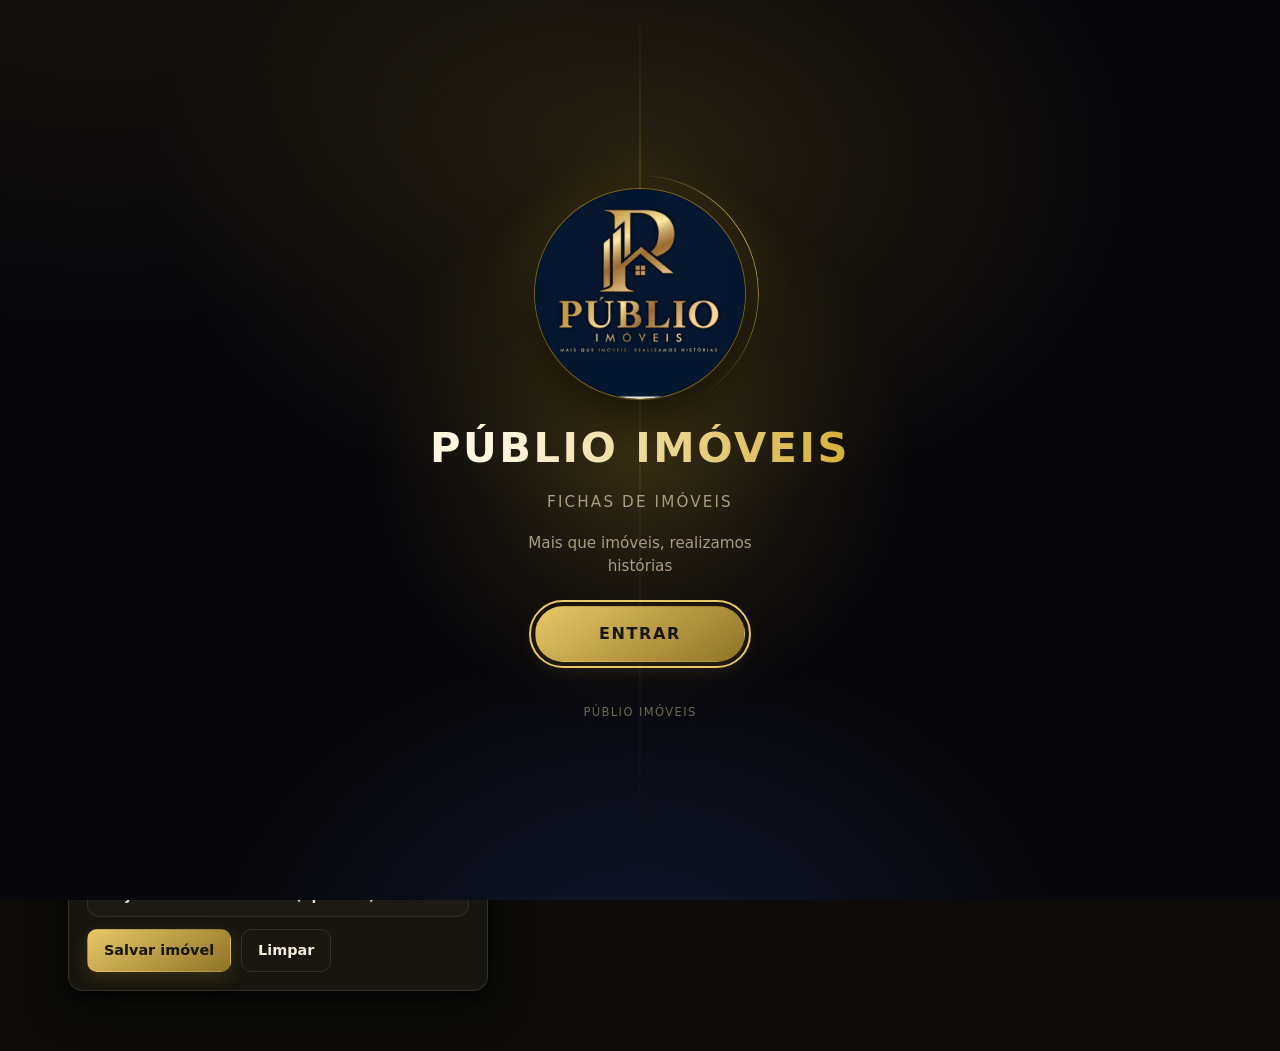
==== index.html @ c15dc8d1 "Area do cliente: Venda e Aluguel como escolha principal" ====
<!DOCTYPE html>
<html lang="pt-BR">
<head>
<meta charset="utf-8" />
<meta name="viewport" content="width=device-width, initial-scale=1, viewport-fit=cover" />
<title>Públio Imóveis — Fichas de Imóveis</title>
<link rel="icon" href="logo-publio.png" />
<link rel="apple-touch-icon" href="apple-touch-icon.png" />
<meta name="theme-color" content="#0c0b09" />
<meta name="color-scheme" content="dark" />
<link rel="manifest" href="manifest.webmanifest" />
<link rel="stylesheet" href="estilo.css?v=17" />
<link rel="stylesheet" href="estilo-abertura.css?v=11" />
</head>
<body>

<!-- ============ TELA INICIAL (abertura) ============ -->
<div id="abertura" class="abertura" hidden>
  <div class="abertura-brilho" aria-hidden="true"></div>
  <span class="abertura-linha" aria-hidden="true"></span>
  <div class="abertura-po" id="aberturaPo" aria-hidden="true"></div>

  <div class="abertura-conteudo">
    <div class="abertura-porta">
      <div class="abertura-porta-painel">
        <div class="abertura-logo">
          <img src="logo-publio-512.png" alt="Públio Imóveis" />
        </div>
        <h1 class="abertura-nome">Públio Imóveis</h1>
        <p class="abertura-sub">Fichas de imóveis</p>
        <p class="abertura-frase">Mais que imóveis, realizamos histórias</p>

        <button type="button" id="btnEntrarSistema" class="btn btn-primario btn-entrar">Entrar</button>
      </div>
    </div>

    <p class="abertura-pe">Públio Imóveis</p>
  </div>
</div>

<header class="topo">
  <div class="topo-inner">
    <div class="marca">
      <img class="logo-img" src="logo-publio.png" alt="Públio Imóveis" />
      <div>
        <h1>Públio Imóveis</h1>
        <p>Mais que imóveis, realizamos histórias</p>
        <span id="statusNuvem" class="status-nuvem">Conectando...</span>
      </div>
    </div>
    <button id="btnNovo" class="btn btn-primario">+ Novo imóvel</button>
    <button id="btnAtualizar" class="btn btn-neutro btn-mini" title="Buscar imóveis lançados em outros aparelhos">↻ Atualizar</button>
    <button id="btnAdmin" class="btn btn-neutro btn-mini" title="Somente o dono: dispositivos e permissões">🔒 Área do corretor</button>
    <button id="btnDesenvolvedor" class="btn btn-neutro btn-mini" title="Acesso do dono (usuário e senha)">⚙️ Área do desenvolvedor</button>
    <a id="btnAreaCliente" class="btn btn-destaque btn-mini" href="publio-cliente.html" target="_blank" rel="noopener" title="Abrir a Públio Cliente (só as casas, sem nada de administração)">👁️ Públio Cliente</a>
  </div>
</header>

<main class="conteudo">

  <!-- ============ PAINEL DO CORRETOR ============ -->
  <section id="painel" class="painel">
    <div class="painel-grade">

      <form id="form" class="cartao" autocomplete="off">
        <h2>Cadastrar imóvel</h2>
        <p class="form-dica">Cole a descrição pronta do imóvel. O preço, a cidade/bairro, o tipo e o título
          saem dela automaticamente — não precisa preencher campo por campo.</p>

        <label class="campo">
          <span>Descrição do imóvel</span>
          <textarea id="f-descricao" rows="12" placeholder="Cole aqui a descrição completa, do jeito que você escreve no WhatsApp. Ex.:&#10;&#10;Casa 3 quartos no Centro&#10;Rua das Flores, Centro — São Luís/MA&#10;R$ 450.000,00&#10;Descrição completa com quintal, garagem..."></textarea>
        </label>
        <p id="dadosLidos" class="dados-lidos">Ainda não achei preço nem cidade na descrição.</p>

        <label class="campo">
          <span>Fotos da casa (pode escolher várias — até 300)</span>
          <input id="f-imagem" type="file" accept="image/*,video/*" multiple />
        </label>
        <div id="miniaturas" class="miniaturas"></div>
        <p id="fotosInfo" class="fotos-info">Nenhuma foto escolhida</p>

        <p class="campo-rotulo">Vídeos (até 5, 50 MB cada)</p>
        <div id="videosMiniaturas" class="videos-miniaturas"></div>
        <p id="videosInfo" class="fotos-info">Nenhum vídeo escolhido</p>

        <details class="ajustes">
          <summary>Ajustar os dados lidos (opcional)</summary>
          <label class="campo">
            <span>Título do anúncio</span>
            <input id="f-titulo" type="text" placeholder="deixe vazio para usar a primeira linha da descrição" />
          </label>
          <div class="linha">
            <label class="campo">
              <span>Tipo</span>
              <select id="f-tipo">
                <option value="">Automático</option>
                <option>Casa</option>
                <option>Apartamento</option>
                <option>Terreno</option>
                <option>Sítio / Chácara</option>
                <option>Galpão / Armazém</option>
                <option>Sala comercial</option>
              </select>
            </label>
            <label class="campo">
              <span>Finalidade</span>
              <select id="f-finalidade">
                <option value="">Automático</option>
                <option>Venda</option>
                <option>Aluguel</option>
              </select>
            </label>
          </div>
          <div class="linha">
            <label class="campo">
              <span>Preço (R$)</span>
              <input id="f-preco" type="text" inputmode="decimal" placeholder="lido da descrição" />
            </label>
            <label class="campo">
              <span>Cidade / Bairro</span>
              <input id="f-local" type="text" placeholder="lido da descrição" />
            </label>
          </div>
        </details>

        <div class="acoes-form">
          <button type="submit" class="btn btn-primario" id="btnSalvar">Salvar imóvel</button>
          <button type="button" class="btn btn-neutro" id="btnLimpar">Limpar</button>
        </div>
        <p id="avisoForm" class="aviso" hidden></p>
      </form>

      <div class="cartao">
        <div class="cartao-cabecalho">
          <h2>Meus imóveis</h2>
          <input id="busca" type="search" placeholder="Buscar por título, cidade..." class="busca" />
        </div>
        <ul id="lista" class="lista"></ul>
        <p id="listaVazia" class="vazio">Nenhum imóvel cadastrado ainda.</p>
      </div>

    </div>

    <!-- aparelho ainda não liberado: mostra o código para o corretor aprovar -->
    <div id="caixaPedido" class="cartao cartao-pedido" hidden>
      <h2>Este aparelho ainda não foi liberado</h2>
      <p class="admin-sub">Mostre este código ao corretor (ou digite na Área do corretor de outro aparelho) para liberar o uso aqui.</p>
      <p class="codigo-grande" id="codigoMeuAparelho">------</p>
      <div class="acoes-form">
        <button type="button" class="btn btn-primario" id="btnAtualizarPedido">↻ Já fui liberado</button>
      </div>
      <p id="avisoPedido" class="aviso" hidden></p>
    </div>
  </section>

  <!-- ============ ÁREA DO CORRETOR (só com usuário e senha) ============ -->
  <section id="admin" class="admin" hidden>

    <!-- cliente tentando entrar na Área do corretor -->
    <div id="bloqueioCliente" class="cartao cartao-login bloqueio-cliente" hidden>
      <div class="bloqueio-icone" aria-hidden="true">🔒</div>
      <h2>Esta área é da equipe</h2>
      <p class="admin-sub">
        Você está como <b>Cliente</b>, então aqui não tem nada para você mexer.
        Para ver as casas, fotos e vídeos, vá para a <b>Área do cliente</b>.
      </p>
      <div class="acoes-form">
        <button type="button" class="btn btn-primario" id="btnIrAreaCliente">👁️ Redirecionar para a Área do cliente</button>
      </div>
      <p class="admin-nota">É da equipe? Entre pela <b>Área do desenvolvedor</b>, com a senha do dono.</p>
    </div>

    <!-- login -->
    <div id="adminLogin" class="cartao cartao-login" hidden>
      <h2 id="loginTitulo">Área do corretor</h2>
      <p class="admin-sub" id="loginSub">Entre com seu usuário e senha para liberar aparelhos e permissões.</p>
      <label class="campo">
        <span>Usuário</span>
        <input id="loginUsuario" type="text" autocomplete="username" placeholder="seu usuário" />
      </label>
      <label class="campo">
        <span>Senha</span>
        <input id="loginSenha" type="password" autocomplete="current-password" placeholder="sua senha" />
      </label>
      <div class="acoes-form">
        <button type="button" class="btn btn-primario" id="btnEntrar">Entrar</button>
        <button type="button" class="btn btn-neutro" id="btnSairAdmin">← Voltar</button>
      </div>
      <p id="loginAviso" class="aviso" hidden></p>
      <p class="admin-nota">Primeiro acesso? Entre com <b>admin</b> e a senha <b>publio2026</b> e troque a senha logo em seguida.</p>
    </div>

    <!-- dispositivos — exclusivo de quem entrou com usuário e senha -->
    <div id="adminPainel" class="painel-dev" hidden>
      <div class="barra-admin">
        <span>Você entrou como <b id="quemEntrou">—</b></span>
        <span class="selo-cargo" id="seloMeuCargo">—</span>
      </div>

      <!-- ===== cartões exclusivos do ADM ===== -->
      <div id="cartoesAdm" class="grade-admin" hidden>
        <div class="cartao cartao-destaque">
          <h2 id="tituloCartaoAdm">Modo ADM</h2>
          <p class="admin-sub" id="textoCartaoAdm">Você manda em tudo: pode apagar imóveis de <b>todos os aparelhos</b>, criar usuários e
            mudar o cargo de qualquer aparelho. Use com cuidado — a exclusão não volta.</p>
          <div class="acoes-form">
            <button type="button" class="btn btn-primario" id="btnIrPainel">Ir para os imóveis</button>
          </div>
        </div>
        <div class="cartao">
          <h2>Resumo da conta</h2>
          <ul class="resumo-adm">
            <li><span>Imóveis cadastrados</span><b id="resumoImoveis">0</b></li>
            <li><span>Aparelhos registrados</span><b id="resumoAparelhos">0</b></li>
            <li><span>Aparelhos aguardando liberação</span><b id="resumoPendentes">0</b></li>
            <li><span>Usuários da Área do corretor</span><b id="resumoUsuarios">0</b></li>
          </ul>
        </div>
      </div>

      <div class="cartao">
        <div class="cartao-cabecalho">
          <h2>Aparelhos autorizados</h2>
          <button type="button" class="btn btn-neutro btn-mini" id="btnSair">Sair</button>
        </div>
        <p class="admin-sub">A função de cada aparelho (ADM, Funcionário ou Só ver) é definida pelo <b>Desenvolvedor</b>.
          Quem é Funcionário cadastra imóveis mas não apaga; Só ver apenas consulta.</p>
        <div class="adicionar-aparelho" id="boxAdicionarAparelho">
          <label class="campo">
            <span>Código do outro aparelho</span>
            <input id="codigoAparelho" type="text" maxlength="6" placeholder="Ex.: K7QP2M" autocapitalize="characters" />
          </label>
          <label class="campo">
            <span>Entrar como</span>
            <select id="cargoNovo">
              <option value="funcionario" selected>Funcionário (cadastra, não apaga)</option>
              <option value="adm">ADM (manda em tudo)</option>
              <option value="leitor">Só ver</option>
            </select>
          </label>
          <button type="button" class="btn btn-primario" id="btnAdicionarAparelho">+ Adicionar aparelho</button>
        </div>

        <div class="tabela-dispositivos">
          <table>
            <thead>
              <tr>
                <th>Aparelho</th>
                <th>Visto por último</th>
                <th>Cargo</th>
                <th></th>
              </tr>
            </thead>
            <tbody id="listaDispositivos"></tbody>
          </table>
        </div>
        <p id="dispVazio" class="vazio">Nenhum aparelho registrado ainda.</p>
        <p id="dispAviso" class="aviso" hidden></p>
      </div>

      <div class="cartao" id="cartaoUsuarios">
        <h2>Usuários da Área do corretor</h2>
        <p class="admin-sub">Quem estiver nesta lista consegue entrar com o próprio usuário e senha.
          Só o cargo <b>Desenvolvedor</b> pode criar e remover usuários. O <b>ADM</b> manda nos imóveis e aparelhos, mas não mexe em usuários.
          Os <b>usuários</b> ficam salvos neste aparelho — para entrar em outro, cadastre o mesmo usuário e senha lá também.</p>

        <div class="tabela-dispositivos">
          <table>
            <thead>
              <tr>
                <th>Usuário</th>
                <th>Cargo</th>
                <th>Desde</th>
                <th></th>
              </tr>
            </thead>
            <tbody id="listaUsuarios"></tbody>
          </table>
        </div>
        <p id="usuariosVazio" class="vazio">Nenhum usuário cadastrado.</p>

        <div class="acoes-form">
          <button type="button" class="btn btn-primario" id="btnNovoUsuario">+ Novo usuário</button>
        </div>
        <p id="senhaAviso" class="aviso" hidden></p>

        <!-- formulário que só aparece quando clica no + -->
        <div id="formUsuario" class="form-usuario" hidden>
          <h3 class="rotulo-desc" id="formUsuarioTitulo">Novo usuário</h3>
          <div class="linha">
            <label class="campo">
              <span>Nome de usuário</span>
              <input id="novoUsuario" type="text" placeholder="Ex.: joao" autocomplete="off" />
            </label>
            <label class="campo">
              <span>Cargo</span>
              <select id="cargoNovoUsuario">
                <option value="funcionario" selected>Funcionário</option>
                <option value="adm">ADM (manda em tudo, sem mexer em usuários)</option>
                <option value="desenvolvedor">Desenvolvedor (acesso total + usuários)</option>
              </select>
            </label>
          </div>
          <div class="linha">
            <label class="campo">
              <span>Senha</span>
              <input id="novaSenha" type="password" placeholder="mínimo 6 caracteres" autocomplete="new-password" />
            </label>
            <label class="campo">
              <span>Repita a senha</span>
              <input id="novaSenha2" type="password" autocomplete="new-password" />
            </label>
          </div>
          <div class="acoes-form">
            <button type="button" class="btn btn-primario" id="btnSalvarSenha">Salvar usuário</button>
            <button type="button" class="btn btn-neutro" id="btnCancelarUsuario">Cancelar</button>
          </div>
        </div>
      </div>
    </div>
  </section>

  <!-- ============ FICHA PARA O CLIENTE ============ -->
  <section id="ficha" class="ficha" hidden>
    <div class="ficha-barra">
      <button class="btn btn-neutro" id="btnVoltar">← Voltar ao painel</button>
      <span class="ficha-dica">Link desta ficha — envie para o cliente:</span>
      <div class="link-box">
        <input id="linkFicha" type="text" readonly />
        <button class="btn btn-primario" id="btnCopiarLink">Copiar link</button>
      </div>
    </div>

    <article class="ficha-card">
      <div class="ficha-imagem-wrap" id="galeria">
        <img id="fichaImagem" alt="Foto do imóvel" />
        <button type="button" class="seta seta-esq" id="setaEsq" aria-label="Foto anterior">
          <svg viewBox="0 0 24 24" fill="none" stroke="currentColor" stroke-width="2.2" stroke-linecap="round" stroke-linejoin="round"><path d="M15 5l-7 7 7 7"/></svg>
        </button>
        <button type="button" class="seta seta-dir" id="setaDir" aria-label="Próxima foto">
          <svg viewBox="0 0 24 24" fill="none" stroke="currentColor" stroke-width="2.2" stroke-linecap="round" stroke-linejoin="round"><path d="M9 5l7 7-7 7"/></svg>
        </button>
        <span class="contador-fotos" id="contadorFotos" hidden></span>
      </div>

      <div class="ficha-corpo">
        <div class="ficha-topo">
          <div>
            <p id="fichaEtiqueta" class="etiqueta"></p>
            <h2 id="fichaTitulo"></h2>
            <p id="fichaLocal" class="local"></p>
          </div>
          <p id="fichaPreco" class="preco"></p>
        </div>

        <h3 class="rotulo-desc">Descrição do imóvel</h3>
        <p id="fichaDescricao" class="descricao"></p>

        <div class="ficha-acoes">
          <a id="btnBaixarImagem" class="btn btn-primario" download>⬇ Baixar esta foto</a>
          <button id="btnBaixarTodas" class="btn btn-primario">⬇ Baixar todas (.zip)</button>
          <button id="btnCopiarDescricao" class="btn btn-destaque">⧉ Copiar descrição</button>
          <button id="btnCopiarTudo" class="btn btn-neutro">⧉ Copiar imagem + descrição</button>
        </div>
        <div id="miniaturasFicha" class="miniaturas-ficha" hidden></div>
        <p id="avisoFicha" class="aviso" hidden></p>
      </div>
    </article>
  </section>

</main>

<script src="fflate.min.js"></script>
<script src="app.js?v=24"></script>
<script src="abertura.js?v=12"></script>
</body>
</html>
---- estilo.css ----
:root {
  /* tema escuro com dourado */
  --fundo: #0c0b09;
  --fundo-2: #141210;
  --cartao: #17150f;
  --cartao-2: #1d1a13;
  --linha: #2b2719;
  --borda: #34301f;
  --texto: #f3ecdc;
  --texto-suave: #a89c81;
  --ouro: #d4af37;
  --ouro-claro: #e8c766;
  --ouro-fosco: #8f7327;
  --perigo: #e0574c;
  --raio: 14px;
  --sombra: 0 2px 8px rgba(0, 0, 0, .55), 0 16px 40px rgba(0, 0, 0, .45);
  --brilho: 0 0 0 3px rgba(212, 175, 55, .18);
}

* { box-sizing: border-box; }

html, body {
  margin: 0;
  padding: 0;
  background:
    radial-gradient(900px 480px at 12% -10%, rgba(212, 175, 55, .10), transparent 62%),
    radial-gradient(700px 420px at 105% 8%, rgba(212, 175, 55, .06), transparent 60%),
    var(--fundo);
  background-attachment: fixed;
  color: var(--texto);
  font-family: "Segoe UI", system-ui, -apple-system, Roboto, Arial, sans-serif;
  font-size: 16px;
  line-height: 1.5;
}

h1, h2, h3 { margin: 0; line-height: 1.2; letter-spacing: -.01em; }
h1 { font-size: 1.25rem; }
h2 { font-size: 1.15rem; }
h3 { font-size: .95rem; }

::selection { background: rgba(212, 175, 55, .32); color: #fff; }

/* ---------- Topo ---------- */
.topo {
  background: rgba(12, 11, 9, .92);
  backdrop-filter: blur(10px);
  color: var(--texto);
  padding: 14px 18px;
  border-bottom: 1px solid var(--borda);
  box-shadow: 0 1px 0 rgba(212, 175, 55, .22), 0 10px 30px rgba(0, 0, 0, .5);
  position: sticky;
  top: 0;
  z-index: 20;
}
.topo-inner {
  position: relative;
  max-width: 1180px;
  margin: 0 auto;
  display: flex;
  align-items: center;
  justify-content: space-between;
  gap: 12px;
  flex-wrap: wrap;
}
.marca { display: flex; align-items: center; gap: 12px; }
.marca p { margin: 0; font-size: .8rem; color: var(--texto-suave); }
.logo-img {
  width: 48px; height: 48px;
  border-radius: 50%;
  display: block;
  box-shadow: 0 0 0 1px rgba(212, 175, 55, .38), 0 6px 20px rgba(0, 0, 0, .55);
}
.marca h1 {
  background: linear-gradient(100deg, #fff6dd, var(--ouro));
  -webkit-background-clip: text;
  background-clip: text;
  color: transparent;
}

/* ---------- Layout ---------- */
.conteudo { max-width: 1180px; margin: 0 auto; padding: 20px 18px 60px; }
.painel-grade {
  display: grid;
  grid-template-columns: minmax(0, 420px) minmax(0, 1fr);
  gap: 20px;
  align-items: start;
}
@media (max-width: 880px) {
  .painel-grade { grid-template-columns: 1fr; }
}

.cartao {
  background: linear-gradient(180deg, var(--cartao-2), var(--cartao));
  border: 1px solid var(--borda);
  border-radius: var(--raio);
  box-shadow: var(--sombra);
  padding: 18px;
}
.cartao h2 { margin-bottom: 14px; color: var(--texto); }
.cartao h2::after {
  content: "";
  display: block;
  width: 44px;
  height: 2px;
  margin-top: 8px;
  background: linear-gradient(90deg, var(--ouro), transparent);
}
.cartao-cabecalho {
  display: flex;
  align-items: center;
  justify-content: space-between;
  gap: 12px;
  flex-wrap: wrap;
  margin-bottom: 12px;
}
.cartao-cabecalho h2 { margin: 0; }
.cartao-cabecalho h2::after { display: none; }

/* ---------- Formulário ---------- */
.campo { display: block; margin-bottom: 12px; }
.campo > span {
  display: block;
  font-size: .78rem;
  font-weight: 600;
  text-transform: uppercase;
  letter-spacing: .06em;
  color: var(--texto-suave);
  margin-bottom: 5px;
}
input[type="text"], input[type="search"], input[type="file"], select, textarea {
  width: 100%;
  font: inherit;
  color: var(--texto);
  background: #100f0b;
  border: 1px solid var(--borda);
  border-radius: 10px;
  padding: 10px 12px;
  outline: none;
  transition: border-color .15s, box-shadow .15s, background .15s;
}
input::placeholder, textarea::placeholder { color: #6d6450; }
textarea { resize: vertical; min-height: 120px; }
select { appearance: none; background-image: linear-gradient(45deg, transparent 50%, var(--ouro) 50%), linear-gradient(135deg, var(--ouro) 50%, transparent 50%); background-position: calc(100% - 18px) 52%, calc(100% - 13px) 52%; background-size: 5px 5px, 5px 5px; background-repeat: no-repeat; padding-right: 34px; }
input[type="file"] { padding: 8px; font-size: .85rem; color: var(--texto-suave); }
input[type="file"]::file-selector-button {
  font: inherit; font-size: .82rem; font-weight: 600;
  margin-right: 10px; padding: 6px 12px;
  border-radius: 8px; cursor: pointer;
  color: #17140a; border: 0;
  background: linear-gradient(145deg, var(--ouro-claro), var(--ouro-fosco));
}
input:focus, select:focus, textarea:focus {
  border-color: var(--ouro-fosco);
  background: #131109;
  box-shadow: var(--brilho);
}
.linha { display: grid; grid-template-columns: 1fr 1fr; gap: 12px; }
@media (max-width: 520px) { .linha { grid-template-columns: 1fr; } }

.acoes-form { display: flex; gap: 10px; flex-wrap: wrap; margin-top: 6px; }

/* ---------- Botões ---------- */
.btn {
  font: inherit;
  font-weight: 600;
  font-size: .9rem;
  border: 1px solid transparent;
  border-radius: 10px;
  padding: 10px 16px;
  cursor: pointer;
  text-decoration: none;
  display: inline-flex;
  align-items: center;
  justify-content: center;
  gap: 6px;
  transition: transform .08s, filter .15s, background .15s, border-color .15s, color .15s;
  white-space: nowrap;
}
.btn:active { transform: translateY(1px); }

.btn-primario {
  background: linear-gradient(145deg, var(--ouro-claro), var(--ouro-fosco));
  color: #17140a;
  box-shadow: 0 6px 18px rgba(212, 175, 55, .16);
}
.btn-primario:hover { filter: brightness(1.1); }

.btn-destaque {
  background: transparent;
  color: var(--ouro-claro);
  border-color: var(--ouro-fosco);
}
.btn-destaque:hover { background: rgba(212, 175, 55, .12); color: #fff2cd; }

.btn-neutro {
  background: #1a1710;
  color: var(--texto);
  border-color: var(--borda);
}
.btn-neutro:hover { background: #221e14; border-color: var(--ouro-fosco); }

.btn-mini { padding: 6px 10px; font-size: .8rem; border-radius: 8px; }

.btn-perigo { background: transparent; color: var(--perigo); border-color: #4a2621; }
.btn-perigo:hover { background: rgba(224, 87, 76, .12); border-color: var(--perigo); }

.aviso {
  margin: 10px 0 0;
  font-size: .85rem;
  font-weight: 600;
  color: var(--ouro-claro);
  background: rgba(212, 175, 55, .09);
  border: 1px solid rgba(212, 175, 55, .32);
  border-radius: 9px;
  padding: 8px 10px;
}
.aviso.erro { color: #ff8b80; background: rgba(224, 87, 76, .1); border-color: rgba(224, 87, 76, .38); }

/* ---------- Lista ---------- */
.busca { max-width: 260px; }
.lista { list-style: none; margin: 0; padding: 0; display: grid; gap: 10px; }
.item {
  display: grid;
  grid-template-columns: 76px minmax(0, 1fr) auto;
  gap: 12px;
  align-items: center;
  border: 1px solid var(--borda);
  border-radius: 12px;
  padding: 8px;
  background: #131109;
  transition: border-color .15s, background .15s;
}
.item:hover { border-color: var(--ouro-fosco); background: #17140d; }
.item img {
  width: 76px; height: 62px;
  object-fit: cover;
  border-radius: 8px;
  background: #221e14;
  border: 1px solid var(--borda);
}
.item-info { min-width: 0; }
.item-info strong { display: block; font-size: .95rem; white-space: nowrap; overflow: hidden; text-overflow: ellipsis; color: var(--texto); }
.item-info small { color: var(--texto-suave); font-size: .8rem; }
.item-acoes { display: flex; gap: 6px; flex-wrap: wrap; justify-content: flex-end; }
@media (max-width: 560px) {
  .item { grid-template-columns: 64px minmax(0, 1fr); }
  .item img { width: 64px; height: 56px; }
  .item-acoes { grid-column: 1 / -1; justify-content: flex-start; }
}
.vazio { color: var(--texto-suave); font-size: .9rem; text-align: center; padding: 24px 8px; margin: 0; }

/* ---------- Ficha do cliente ---------- */
.ficha-barra {
  display: flex;
  align-items: center;
  gap: 12px;
  flex-wrap: wrap;
  margin-bottom: 16px;
}
.ficha-dica { font-size: .82rem; color: var(--texto-suave); }
.link-box { display: flex; gap: 8px; flex: 1; min-width: 260px; }
.link-box input { font-size: .82rem; color: var(--texto-suave); }

.ficha-card {
  background: linear-gradient(180deg, var(--cartao-2), var(--cartao));
  border: 1px solid var(--borda);
  border-radius: 18px;
  box-shadow: var(--sombra);
  overflow: hidden;
  display: grid;
  grid-template-columns: minmax(0, 1.05fr) minmax(0, 1fr);
}
@media (max-width: 860px) {
  .ficha-card { grid-template-columns: 1fr; }
}
.ficha-imagem-wrap {
  background: #0a0907;
  min-height: 320px;
  display: flex;
  border-right: 1px solid var(--borda);
}
@media (max-width: 860px) {
  .ficha-imagem-wrap { border-right: 0; border-bottom: 1px solid var(--borda); }
}
.ficha-imagem-wrap img {
  width: 100%;
  height: 100%;
  max-height: 620px;
  object-fit: cover;
  display: block;
}
.ficha-corpo { padding: 24px; display: flex; flex-direction: column; gap: 14px; }
.etiqueta {
  margin: 0 0 6px;
  font-size: .74rem;
  font-weight: 700;
  letter-spacing: .1em;
  text-transform: uppercase;
  color: var(--ouro);
}
.ficha-topo { display: flex; justify-content: space-between; gap: 16px; align-items: flex-start; flex-wrap: wrap; }
.ficha-topo h2 { font-size: 1.5rem; color: #fff8e8; }
.local { margin: 6px 0 0; color: var(--texto-suave); font-size: .9rem; }
.preco {
  margin: 0;
  font-size: 1.4rem;
  font-weight: 800;
  background: linear-gradient(100deg, #fff3cf, var(--ouro));
  -webkit-background-clip: text;
  background-clip: text;
  color: transparent;
  white-space: nowrap;
}
.rotulo-desc {
  margin: 6px 0 0;
  text-transform: uppercase;
  letter-spacing: .08em;
  font-size: .76rem;
  color: var(--texto-suave);
}
.descricao {
  margin: 0;
  white-space: pre-wrap;
  font-size: .98rem;
  line-height: 1.65;
  color: #ded4bd;
  border-left: 3px solid var(--ouro-fosco);
  padding-left: 14px;
  flex: 1;
}
.ficha-acoes {
  display: flex;
  gap: 10px;
  flex-wrap: wrap;
  margin-top: 6px;
  padding-top: 16px;
  border-top: 1px solid var(--borda);
}

/* ---------- Rodapé com a marca ---------- */
.rodape-marca {
  display: flex;
  align-items: center;
  justify-content: center;
  gap: 10px;
  margin-top: 22px;
  padding: 14px 8px;
  border-top: 1px solid var(--borda);
  color: var(--texto-suave);
  font-size: .8rem;
  letter-spacing: .02em;
  text-align: center;
}
.rodape-marca img {
  width: 34px; height: 34px;
  border-radius: 50%;
  box-shadow: 0 0 0 1px rgba(212, 175, 55, .3);
}

/* ---------- Status da nuvem / botões do topo ---------- */
.topo-inner { align-items: center; }
.status-nuvem {
  display: inline-block;
  margin-top: 3px;
  font-size: .7rem;
  letter-spacing: .02em;
  padding: 2px 8px;
  border-radius: 999px;
  border: 1px solid var(--borda);
  color: var(--texto-suave);
  background: rgba(255, 255, 255, .03);
}
.status-nuvem.ok {
  color: #8fe0a8;
  border-color: rgba(90, 200, 130, .35);
  background: rgba(90, 200, 130, .09);
}
.status-nuvem.erro {
  color: #ff9a90;
  border-color: rgba(224, 87, 76, .4);
  background: rgba(224, 87, 76, .1);
}
.status-nuvem.local {
  color: var(--ouro-claro);
  border-color: rgba(212, 175, 55, .35);
  background: rgba(212, 175, 55, .08);
}

/* ---------- Várias fotos: formulário ---------- */
.miniaturas {
  display: grid;
  grid-template-columns: repeat(auto-fill, minmax(78px, 1fr));
  gap: 8px;
  margin: 4px 0 6px;
}
.mini {
  position: relative;
  aspect-ratio: 4 / 3;
  border-radius: 9px;
  overflow: hidden;
  border: 1px solid var(--borda);
  background: #100f0b;
}
.mini img { width: 100%; height: 100%; object-fit: cover; display: block; }
.mini-capa {
  position: absolute;
  left: 4px; top: 4px;
  font-size: .58rem;
  font-weight: 700;
  letter-spacing: .05em;
  text-transform: uppercase;
  padding: 1px 5px;
  border-radius: 5px;
  background: linear-gradient(145deg, var(--ouro-claro), var(--ouro-fosco));
  color: #17140a;
}
.mini-x {
  position: absolute;
  right: 3px; top: 3px;
  width: 20px; height: 20px;
  border-radius: 50%;
  border: 0;
  cursor: pointer;
  font-size: .95rem;
  line-height: 1;
  color: #fff;
  background: rgba(0, 0, 0, .68);
}
.mini-x:hover { background: var(--perigo); }
.mini-btn {
  position: absolute;
  left: 4px; bottom: 4px;
  font: inherit;
  font-size: .58rem;
  padding: 2px 6px;
  border-radius: 5px;
  border: 1px solid rgba(212, 175, 55, .5);
  background: rgba(0, 0, 0, .6);
  color: var(--ouro-claro);
  cursor: pointer;
}
.mini-btn:hover { background: rgba(212, 175, 55, .25); }
.fotos-info { margin: 0 0 12px; font-size: .78rem; color: var(--texto-suave); }

/* ---------- Várias fotos: contador na lista ---------- */
.item-foto { position: relative; width: 76px; height: 62px; }
.item-foto img { width: 76px; height: 62px; object-fit: cover; border-radius: 8px; border: 1px solid var(--borda); display: block; }
.foto-badge {
  position: absolute;
  right: 3px; bottom: 3px;
  display: inline-flex;
  align-items: center;
  gap: 3px;
  font-size: .66rem;
  font-weight: 700;
  padding: 1px 5px;
  border-radius: 6px;
  color: #17140a;
  background: linear-gradient(145deg, var(--ouro-claro), var(--ouro-fosco));
}
.foto-badge::before { content: "▣"; font-size: .6rem; }

/* ---------- Várias fotos: galeria da ficha ---------- */
.ficha-imagem-wrap { position: relative; overflow: hidden; display: flex; }

/* a foto entra suave, só depois de carregada */
.ficha-imagem-wrap img#fichaImagem {
  width: 100%;
  height: 100%;
  max-height: 620px;
  object-fit: cover;
  display: block;
  opacity: 0;
  transform: translateX(0) scale(1);
  transition: opacity .3s ease, transform .4s cubic-bezier(.22,.61,.36,1);
}
.ficha-imagem-wrap img#fichaImagem.visivel { opacity: 1; }
.ficha-imagem-wrap img#fichaImagem.troca-dir { animation: entraDir .42s cubic-bezier(.22,.61,.36,1); }
.ficha-imagem-wrap img#fichaImagem.troca-esq { animation: entraEsq .42s cubic-bezier(.22,.61,.36,1); }
@keyframes entraDir {
  0%   { opacity: .15; transform: translateX(7%) scale(1.03); filter: blur(2px); }
  100% { opacity: 1;   transform: translateX(0) scale(1); filter: blur(0); }
}
@keyframes entraEsq {
  0%   { opacity: .15; transform: translateX(-7%) scale(1.03); filter: blur(2px); }
  100% { opacity: 1;   transform: translateX(0) scale(1); filter: blur(0); }
}
@media (prefers-reduced-motion: reduce) {
  .ficha-imagem-wrap img#fichaImagem { transition: opacity .12s linear; animation: none; }
}

/* setas redondas, translúcidas e com vidro fosco */
.seta {
  position: absolute;
  top: 50%;
  transform: translateY(-50%);
  width: 46px; height: 46px;
  padding: 0;
  border-radius: 50%;
  border: 1px solid rgba(255, 255, 255, .28);
  background: rgba(20, 18, 14, .38);
  color: #fff8e8;
  cursor: pointer;
  display: grid;
  place-items: center;
  z-index: 3;
  -webkit-backdrop-filter: blur(9px) saturate(1.2);
  backdrop-filter: blur(9px) saturate(1.2);
  box-shadow: 0 6px 20px rgba(0, 0, 0, .3);
  transition: background .18s, border-color .18s, transform .18s;
}
.seta svg { width: 22px; height: 22px; display: block; }
.seta:hover { background: rgba(212, 175, 55, .45); border-color: rgba(232, 199, 102, .8); }
.seta:active { transform: translateY(-50%) scale(.93); }
.seta-esq { left: 12px; }
.seta-dir { right: 12px; }
@media (max-width: 560px) {
  .seta { width: 40px; height: 40px; }
  .seta svg { width: 19px; height: 19px; }
}

.contador-fotos {
  position: absolute;
  right: 12px; bottom: 12px;
  z-index: 3;
  font-size: .74rem;
  font-weight: 600;
  letter-spacing: .04em;
  padding: 3px 10px;
  border-radius: 999px;
  color: #fff8e8;
  background: rgba(20, 18, 14, .42);
  border: 1px solid rgba(255, 255, 255, .22);
  -webkit-backdrop-filter: blur(8px);
  backdrop-filter: blur(8px);
}

.miniaturas-ficha {
  display: flex;
  gap: 7px;
  overflow-x: auto;
  padding: 2px 0 4px;
  scrollbar-width: thin;
}
.miniaturas-ficha .thumb {
  flex: 0 0 auto;
  width: 62px; height: 48px;
  padding: 0;
  border-radius: 7px;
  overflow: hidden;
  border: 2px solid transparent;
  background: #100f0b;
  cursor: pointer;
  opacity: .6;
  transition: opacity .18s, border-color .18s, transform .18s;
}
.miniaturas-ficha .thumb img { width: 100%; height: 100%; object-fit: cover; display: block; }
.miniaturas-ficha .thumb:hover { opacity: 1; transform: translateY(-1px); }
.miniaturas-ficha .thumb.ativa { border-color: var(--ouro); opacity: 1; }

@media (max-width: 560px) {
  .item-foto, .item-foto img { width: 64px; height: 56px; }
}

/* ---------- Área do corretor (login e dispositivos) ---------- */
.admin { max-width: 860px; margin: 0 auto; }
.cartao-login { max-width: 420px; margin: 30px auto; }
.admin-sub { color: var(--texto-suave); font-size: .88rem; margin: 0 0 14px; line-height: 1.5; }
.admin-nota { color: var(--texto-suave); font-size: .78rem; margin-top: 14px; line-height: 1.5; }
.admin-nota b { color: var(--ouro-claro); }
#adminPainel { display: grid; gap: 18px; }

.tabela-dispositivos { overflow-x: auto; margin-top: 6px; }
.tabela-dispositivos table { width: 100%; border-collapse: collapse; font-size: .86rem; }
.tabela-dispositivos th {
  text-align: left;
  font-size: .72rem;
  letter-spacing: .06em;
  text-transform: uppercase;
  color: var(--texto-suave);
  font-weight: 600;
  padding: 8px 10px;
  border-bottom: 1px solid var(--borda);
  white-space: nowrap;
}
.tabela-dispositivos td {
  padding: 10px;
  border-bottom: 1px solid var(--linha);
  vertical-align: middle;
}
.tabela-dispositivos tr:last-child td { border-bottom: 0; }
.tabela-dispositivos .disp-nome { font-weight: 600; }
.tabela-dispositivos .disp-id { display: block; color: var(--texto-suave); font-size: .72rem; font-family: ui-monospace, monospace; }
.tabela-dispositivos .disp-data { color: var(--texto-suave); white-space: nowrap; font-size: .78rem; }
.tabela-dispositivos input[type="checkbox"] {
  width: 18px; height: 18px;
  accent-color: var(--ouro);
  cursor: pointer;
}
.tabela-dispositivos tr.eu { background: rgba(212, 175, 55, .06); }
.selo-eu {
  font-size: .62rem;
  letter-spacing: .06em;
  text-transform: uppercase;
  color: #17140a;
  background: var(--ouro-claro);
  border-radius: 5px;
  padding: 1px 5px;
  margin-left: 6px;
  vertical-align: middle;
}

/* ---------- Adicionar aparelho e cargos ---------- */
.adicionar-aparelho {
  display: flex;
  flex-wrap: wrap;
  align-items: flex-end;
  gap: 12px;
  padding: 12px;
  margin: 6px 0 14px;
  border: 1px dashed var(--borda);
  border-radius: 11px;
  background: rgba(212, 175, 55, .04);
}
.adicionar-aparelho .campo { margin: 0; flex: 1 1 180px; }
.adicionar-aparelho input { letter-spacing: .18em; text-transform: uppercase; font-family: ui-monospace, monospace; }
.adicionar-aparelho .btn { flex: 0 0 auto; }

.sel-cargo {
  background: #1a1710;
  color: var(--texto);
  border: 1px solid var(--borda);
  border-radius: 8px;
  padding: 6px 8px;
  font-size: .82rem;
  font-family: inherit;
  cursor: pointer;
}
.sel-cargo:focus { outline: none; border-color: var(--ouro-fosco); box-shadow: var(--brilho); }

.selo-cargo {
  display: inline-block;
  font-size: .7rem;
  font-weight: 700;
  letter-spacing: .05em;
  text-transform: uppercase;
  padding: 3px 8px;
  border-radius: 6px;
  white-space: nowrap;
}
.selo-cargo.adm { background: rgba(212, 175, 55, .18); color: var(--ouro-claro); border: 1px solid var(--ouro-fosco); }
.selo-cargo.func { background: rgba(120, 170, 255, .12); color: #a8c8ff; border: 1px solid #35507a; }
.selo-cargo.leitor { background: #1a1710; color: var(--texto-suave); border: 1px solid var(--borda); }
.selo-cargo.pendente { background: rgba(224, 87, 76, .12); color: #ff9d94; border: 1px solid rgba(224, 87, 76, .38); }

.tabela-dispositivos tr.pendente td { background: rgba(224, 87, 76, .05); }
.acoes-aparelho { white-space: nowrap; display: flex; gap: 6px; }

/* ---------- Pedido de acesso do aparelho novo ---------- */
.cartao-pedido { max-width: 520px; margin: 24px auto; text-align: center; }
.cartao-pedido h2 { justify-content: center; }
.codigo-grande {
  font-family: ui-monospace, monospace;
  font-size: 2.4rem;
  font-weight: 700;
  letter-spacing: .28em;
  color: var(--ouro-claro);
  background: #100f0b;
  border: 1px solid var(--ouro-fosco);
  border-radius: 12px;
  padding: 14px 8px 14px 18px;
  margin: 14px 0 18px;
}
.cartao-pedido .acoes-form { justify-content: center; }

/* ---------- Formulário de usuário (aparece ao clicar em + Novo usuário) ---------- */
.form-usuario {
  margin-top: 14px;
  padding: 14px;
  border: 1px dashed var(--borda);
  border-radius: 12px;
  background: rgba(212, 175, 55, .04);
  animation: surgir .18s ease-out;
}
@keyframes surgir { from { opacity: 0; transform: translateY(-4px); } to { opacity: 1; transform: none; } }
.form-usuario .rotulo-desc { margin-top: 0; }
.selo-cargo.dev { background: rgba(140, 220, 160, .12); color: #9ee6b4; border: 1px solid #2f6440; }

/* ---------- Área do corretor: barra do usuário e cartões do ADM ---------- */
.barra-admin {
  display: flex;
  align-items: center;
  gap: 10px;
  flex-wrap: wrap;
  margin: 0 0 14px;
  padding: 10px 14px;
  border: 1px solid var(--ouro-fosco);
  border-radius: 12px;
  background: linear-gradient(120deg, rgba(212, 175, 55, .12), rgba(212, 175, 55, .03));
  font-size: .9rem;
  color: var(--texto-suave);
}
.barra-admin b { color: var(--texto); }

.grade-admin {
  display: grid;
  grid-template-columns: 1.2fr 1fr;
  gap: 18px;
  margin-bottom: 18px;
}
@media (max-width: 720px) { .grade-admin { grid-template-columns: 1fr; } }

.cartao-destaque {
  border-color: var(--ouro-fosco);
  background: linear-gradient(150deg, rgba(212, 175, 55, .14), var(--cartao) 65%);
}
.cartao-destaque h2 { color: var(--ouro-claro); }

.resumo-adm { list-style: none; margin: 4px 0 0; padding: 0; display: grid; gap: 2px; }
.resumo-adm li {
  display: flex;
  justify-content: space-between;
  align-items: baseline;
  gap: 10px;
  padding: 9px 2px;
  border-bottom: 1px solid var(--linha);
  font-size: .88rem;
  color: var(--texto-suave);
}
.resumo-adm li:last-child { border-bottom: 0; }
.resumo-adm b { color: var(--ouro-claro); font-size: 1.05rem; }

/* ---------------- cadastro só pela descrição ---------------- */
.form-dica {
  margin: 0 0 12px;
  font-size: .86rem;
  line-height: 1.45;
  opacity: .78;
}
.dados-lidos {
  margin: -6px 0 12px;
  padding: 9px 12px;
  border-radius: 10px;
  font-size: .84rem;
  line-height: 1.4;
  background: rgba(212, 175, 55, .10);
  border: 1px solid rgba(212, 175, 55, .30);
  color: #f0e2b8;
}
.ajustes {
  margin: 12px 0;
  border: 1px solid var(--borda);
  border-radius: 12px;
  padding: 10px 12px;
  background: rgba(255, 255, 255, .02);
}
.ajustes > summary {
  cursor: pointer;
  font-size: .88rem;
  font-weight: 600;
  opacity: .9;
}
.ajustes[open] > summary { margin-bottom: 10px; }
.campo-rotulo {
  margin: 12px 0 4px;
  font-size: .82rem;
  font-weight: 600;
  opacity: .8;
}
.videos-miniaturas {
  display: flex;
  flex-direction: column;
  gap: 6px;
  margin: 4px 0 6px;
}
.video-mini {
  display: flex;
  align-items: center;
  gap: 8px;
  padding: 7px 10px;
  border-radius: 9px;
  border: 1px solid var(--borda);
  background: #100f0b;
  font-size: .82rem;
}
.video-icone { color: #e8c766; }
.video-nome {
  flex: 1;
  overflow: hidden;
  text-overflow: ellipsis;
  white-space: nowrap;
  opacity: .85;
}

/* ==========================================================
   MODO CLIENTE — aparelho que só vê as casas
   Some tudo de administração: cadastro, excluir, Área do
   corretor e Área do desenvolvedor. Fica só a vitrine.
   ========================================================== */
body.modo-cliente #form,
body.modo-cliente #cartoesAdm,
body.modo-cliente #caixaPedido,
body.modo-cliente #btnNovo,
body.modo-cliente #btnAdmin,
body.modo-cliente #btnDesenvolvedor,
body.modo-cliente #btnAtualizar,
body.modo-cliente .btn-excluir,
body.modo-cliente [data-acao="excluir"],
body.modo-cliente [data-acao="editar"] {
  display: none !important;
}

/* a vitrine do cliente ocupa a tela toda, sem a coluna do formulário */
body.modo-cliente .painel-grade {
  grid-template-columns: 1fr;
  max-width: 1240px;
  margin: 0 auto;
}

/* aviso discreto de que este aparelho está no modo cliente */
body.modo-cliente .topo-inner::after {
  content: "modo cliente — só visualização";
  position: absolute;
  right: 16px;
  bottom: -18px;
  font-size: .68rem;
  letter-spacing: .06em;
  text-transform: uppercase;
  color: var(--ouro-fosco);
  opacity: .75;
  pointer-events: none;
}

.selo-cargo.cliente { background: rgba(212, 175, 55, .10); color: var(--ouro-claro); border: 1px solid var(--ouro-fosco); }

/* ficha aberta pelo cliente: esconde qualquer ação de edição */
body.modo-cliente #ficha .acoes-form,
body.modo-cliente #ficha .btn-perigo { display: none !important; }

/* ---------------- seletor de cargo com seta ---------------- */
.celula-cargo { white-space: nowrap; }
.troca-cargo { position: relative; display: inline-block; }
.btn-cargo {
  display: inline-flex;
  align-items: center;
  gap: 8px;
  padding: 5px 8px 5px 6px;
  border-radius: 10px;
  border: 1px solid var(--borda);
  background: #14120c;
  color: var(--texto);
  cursor: pointer;
  font: inherit;
}
.btn-cargo:hover { border-color: var(--ouro-fosco); background: #1b1810; }
.btn-cargo:focus-visible { outline: 2px solid var(--ouro-claro); outline-offset: 2px; }
.seta-cargo {
  font-size: .8rem;
  color: var(--ouro-claro);
  line-height: 1;
  transition: transform .15s ease;
}
.btn-cargo[aria-expanded="true"] .seta-cargo { transform: rotate(180deg); }

.lista-cargo {
  position: absolute;
  top: calc(100% + 6px);
  left: 0;
  z-index: 60;
  min-width: 210px;
  padding: 6px;
  border-radius: 12px;
  border: 1px solid var(--ouro-fosco);
  background: #12100b;
  box-shadow: 0 14px 34px rgba(0, 0, 0, .65);
  display: grid;
  gap: 2px;
}
.lista-cargo[hidden] { display: none; }
.lista-cargo.para-cima { top: auto; bottom: calc(100% + 6px); }
.op-cargo {
  display: flex;
  flex-direction: column;
  align-items: flex-start;
  gap: 2px;
  width: 100%;
  padding: 8px 10px;
  border: 0;
  border-radius: 8px;
  background: transparent;
  color: var(--texto);
  font: inherit;
  font-weight: 600;
  text-align: left;
  cursor: pointer;
}
.op-cargo:hover { background: rgba(212, 175, 55, .14); }
.op-cargo.ativa { background: rgba(212, 175, 55, .20); color: var(--ouro-claro); }
.op-desc { font-size: .72rem; font-weight: 400; opacity: .65; }

/* ---------------- aviso: cliente na Área do corretor ---------------- */
.bloqueio-cliente { text-align: center; }
.bloqueio-cliente .bloqueio-icone { font-size: 2.4rem; line-height: 1; margin-bottom: 10px; }
.bloqueio-cliente .acoes-form { justify-content: center; }
.bloqueio-cliente .btn-primario { font-size: 1rem; padding: 12px 22px; }

/* ---------------- lista de cargo ---------------- */
.op-nome { font-weight: 700; }
.lista-cargo .op-cargo { gap: 3px; }

/* ---------------- Modo Desenvolvedor: só depois do login ---------------- */
/* nada da área da equipe aparece antes de entrar com usuário e senha */
body:not(.dev-logado) #adminPainel,
body:not(.dev-logado) #adminPainel * { display: none !important; visibility: hidden !important; }
body:not(.dev-logado) #cartoesAdm,
body:not(.dev-logado) #cartaoUsuarios { display: none !important; }
#adminLogin[hidden] { display: none !important; }
.painel-dev { animation: entrarPainel .25s ease-out; }
@keyframes entrarPainel { from { opacity: 0; transform: translateY(6px); } to { opacity: 1; transform: none; } }
---- estilo-abertura.css ----
/* ==========================================================
   TELA INICIAL (abertura) — logo animada + botão Entrar
   Fica sobre o app; só aparece quando não há link de ficha.
   ========================================================== */

/* enquanto a abertura está de pé, o app não rola por baixo */
body.abertura-ativa { overflow: hidden; }

.abertura {
  position: fixed;
  inset: 0;
  z-index: 200;
  display: flex;
  align-items: center;
  justify-content: center;
  padding: 28px 20px;
  overflow: hidden;
  background:
    radial-gradient(760px 560px at 50% 18%, rgba(212, 175, 55, .16), transparent 64%),
    radial-gradient(620px 480px at 50% 108%, rgba(30, 58, 110, .35), transparent 68%),
    radial-gradient(900px 700px at 8% -10%, rgba(212, 175, 55, .08), transparent 60%),
    #07060a;
  animation: abrirEntrada .6s ease both;
}
.abertura[hidden] { display: none; }

/* fecha com estilo quando o corretor clica em Entrar */
/* ao entrar: a abertura some por completo (o JS tira do DOM) */
.abertura.saindo { pointer-events: none; }

/* brilho atrás da logo (div própria: o ::before/::after agora são as folhas da porta) */
.abertura-brilho {
  position: absolute;
  width: min(78vmin, 560px);
  aspect-ratio: 1;
  border-radius: 50%;
  background: radial-gradient(circle, rgba(212, 175, 55, .22), rgba(212, 175, 55, .06) 45%, transparent 70%);
  filter: blur(6px);
  pointer-events: none;
}

/* fio de luz dourado descendo pelo centro */
.abertura-linha {
  position: absolute;
  top: 0;
  left: 50%;
  width: 1px;
  height: 100%;
  background: linear-gradient(180deg, transparent, rgba(212, 175, 55, .35) 22%, rgba(212, 175, 55, .12) 60%, transparent);
  transform: translateX(-50%);
  pointer-events: none;
}

/* estrelinhas/douradinhos subindo ao fundo */
.abertura-po {
  position: absolute;
  inset: 0;
  pointer-events: none;
  overflow: hidden;
}
.abertura-po i {
  position: absolute;
  bottom: -12px;
  width: 3px;
  height: 3px;
  border-radius: 50%;
  background: var(--ouro-claro, #e8c766);
  box-shadow: 0 0 8px rgba(232, 199, 102, .85);
  opacity: 0;
  animation: abrirPo linear infinite;
}

/* ---------------- a porta que se abre no meio, na TELA TODA ---------------- */
/* Duas folhas (::before e ::after do PRÓPRIO .abertura) presas na tela,
   cada uma com metade da largura e a altura inteira. Elas deslizam para
   os lados com transition 1s ease-out, revelando o site inteiro.
   Ficam invisíveis até a pessoa clicar em Entrar. */
.abertura::before,
.abertura::after {
  content: "";
  position: absolute;
  top: 0;
  left: 0;
  width: 50%;
  height: 100%;
  z-index: 30;                     /* acima de tudo dentro da abertura */
  pointer-events: none;
  visibility: hidden;              /* só aparecem no clique em Entrar */
  background:
    radial-gradient(120% 80% at 50% 0%, rgba(255, 246, 221, .10), transparent 60%),
    linear-gradient(165deg, #302a1a 0%, #17140e 40%, #070605 100%);
  box-shadow: inset 0 0 0 1px rgba(212, 175, 55, .45), inset 0 0 70px rgba(0, 0, 0, .92);
  transition: transform 1s ease-out;
  will-change: transform;
}
/* folha da esquerda: começa na borda esquerda e tem o filete dourado no meio */
.abertura::before {
  left: 0;
  border-right: 1px solid rgba(232, 199, 102, .85);
  transform: translateX(0);
}
/* folha da direita: começa na linha do meio e vai até a borda direita */
.abertura::after {
  left: 50%;
  border-left: 1px solid rgba(232, 199, 102, .85);
  transform: translateX(0);
}

/* ---- clique em Entrar: as folhas aparecem e deslizam para fora da tela ---- */
.abertura.abrindo::before,
.abertura.abrindo::after { visibility: visible; }
.abertura.abrindo.curtina::before { transform: translateX(-100%); }
.abertura.abrindo.curtina::after  { transform: translateX(100%); }
.abertura.abrindo .abertura-conteudo { animation: painelSome .35s ease both; }

/* o bloco da porta no HTML não precisa mais desenhar nada */
.abertura-porta {
  display: grid;
  place-items: center;
  width: 100%;
  padding: 0;
}
.abertura-porta-painel {
  position: relative;
  z-index: 1;
  display: flex;
  flex-direction: column;
  align-items: center;
  text-align: center;
  gap: 18px;
  width: 100%;
  padding: 10px 0;
}

@keyframes painelSome {
  0%   { opacity: 1; }
  100% { opacity: 0; }
}


/* ---------------- conteúdo ---------------- */
.abertura-conteudo {
  position: relative;
  display: flex;
  flex-direction: column;
  align-items: center;
  text-align: center;
  gap: 18px;
  max-width: 520px;
  width: 100%;
}

/* moldura da logo: anel que gira + brilho que passa */
.abertura-logo {
  position: relative;
  width: clamp(150px, 44vw, 210px);
  aspect-ratio: 1;
  display: grid;
  place-items: center;
  border-radius: 50%;
  animation: abrirLogo .8s cubic-bezier(.22, .61, .36, 1) both;
}
.abertura-logo img {
  width: 100%;
  height: 100%;
  border-radius: 50%;
  display: block;
  object-fit: cover;
  box-shadow:
    0 0 0 1px rgba(212, 175, 55, .45),
    0 18px 50px rgba(0, 0, 0, .7),
    0 0 60px rgba(212, 175, 55, .18);
}
/* anel fino girando devagar */
.abertura-logo::before {
  content: "";
  position: absolute;
  inset: -14px;
  border-radius: 50%;
  border: 1px solid transparent;
  background:
    conic-gradient(from 0deg,
      rgba(212, 175, 55, 0) 0deg,
      rgba(232, 199, 102, .85) 60deg,
      rgba(212, 175, 55, 0) 150deg,
      rgba(212, 175, 55, 0) 360deg) border-box;
  -webkit-mask: linear-gradient(#000 0 0) padding-box, linear-gradient(#000 0 0);
  -webkit-mask-composite: xor;
  mask: linear-gradient(#000 0 0) padding-box, linear-gradient(#000 0 0);
  mask-composite: exclude;
}
/* brilho que varre a logo */
.abertura-logo::after {
  content: "";
  position: absolute;
  inset: 0;
  border-radius: 50%;
  background: linear-gradient(115deg, transparent 38%, rgba(255, 246, 221, .55) 50%, transparent 62%);
  background-size: 260% 260%;
  mix-blend-mode: screen;
  pointer-events: none;
}

/* nome e frase */
.abertura-nome {
  margin: 6px 0 0;
  font-size: clamp(1.9rem, 7vw, 2.6rem);
  font-weight: 700;
  letter-spacing: .06em;
  text-transform: uppercase;
  background: linear-gradient(100deg, #fff6dd 8%, var(--ouro, #d4af37) 46%, #fff6dd 78%, var(--ouro-fosco, #8f7327) 100%);
  background-size: 220% 100%;
  -webkit-background-clip: text;
  background-clip: text;
  color: transparent;
  animation: abrirEntrada .7s ease both .15s;
}
.abertura-sub {
  margin: 0;
  font-size: clamp(.82rem, 2.6vw, .95rem);
  letter-spacing: .14em;
  text-transform: uppercase;
  color: var(--texto-suave, #a89c81);
  animation: abrirEntrada .7s ease both .25s;
}
.abertura-frase {
  margin: 0;
  max-width: 30ch;
  font-size: .95rem;
  color: var(--texto-suave, #a89c81);
  animation: abrirEntrada .7s ease both .35s;
}

/* botão Entrar */
.abertura .btn-entrar {
  position: relative;
  margin-top: 10px;
  min-width: 210px;
  padding: 15px 34px;
  font-size: 1rem;
  letter-spacing: .1em;
  text-transform: uppercase;
  border-radius: 999px;
  overflow: hidden;
  animation: abrirEntrada .7s ease both .45s;
}
.abertura .btn-entrar:focus-visible {
  outline: 2px solid var(--ouro-claro, #e8c766);
  outline-offset: 4px;
}

.abertura-pe {
  margin: 14px 0 0;
  font-size: .72rem;
  letter-spacing: .12em;
  text-transform: uppercase;
  color: #6f6650;
  animation: abrirEntrada .7s ease both .55s;
}

/* ---------------- animações ---------------- */
@keyframes abrirEntrada { from { opacity: 0; } to { opacity: 1; } }
@keyframes abrirLogo {
  0%   { opacity: 0; transform: scale(.72) rotate(-10deg); filter: blur(8px); }
  60%  { opacity: 1; filter: blur(0); }
  100% { opacity: 1; transform: scale(1) rotate(0); filter: blur(0); }
}
@keyframes abrirPo {
  0%   { opacity: 0; transform: translateY(0) scale(.6); }
  15%  { opacity: .9; }
  100% { opacity: 0; transform: translateY(-72vh) scale(1); }
}

/* Quem prefere menos movimento: a abertura continua, só que mais curta
   e sem as firulas (brilho da logo, pontinhos subindo). */
@media (prefers-reduced-motion: reduce) {
  .abertura-brilho, .abertura-linha, .abertura-logo::before,
  .abertura-logo::after, .abertura-po i {
    animation: none !important;
  }
  .abertura::before,
  .abertura::after { transition-duration: .45s; }
}
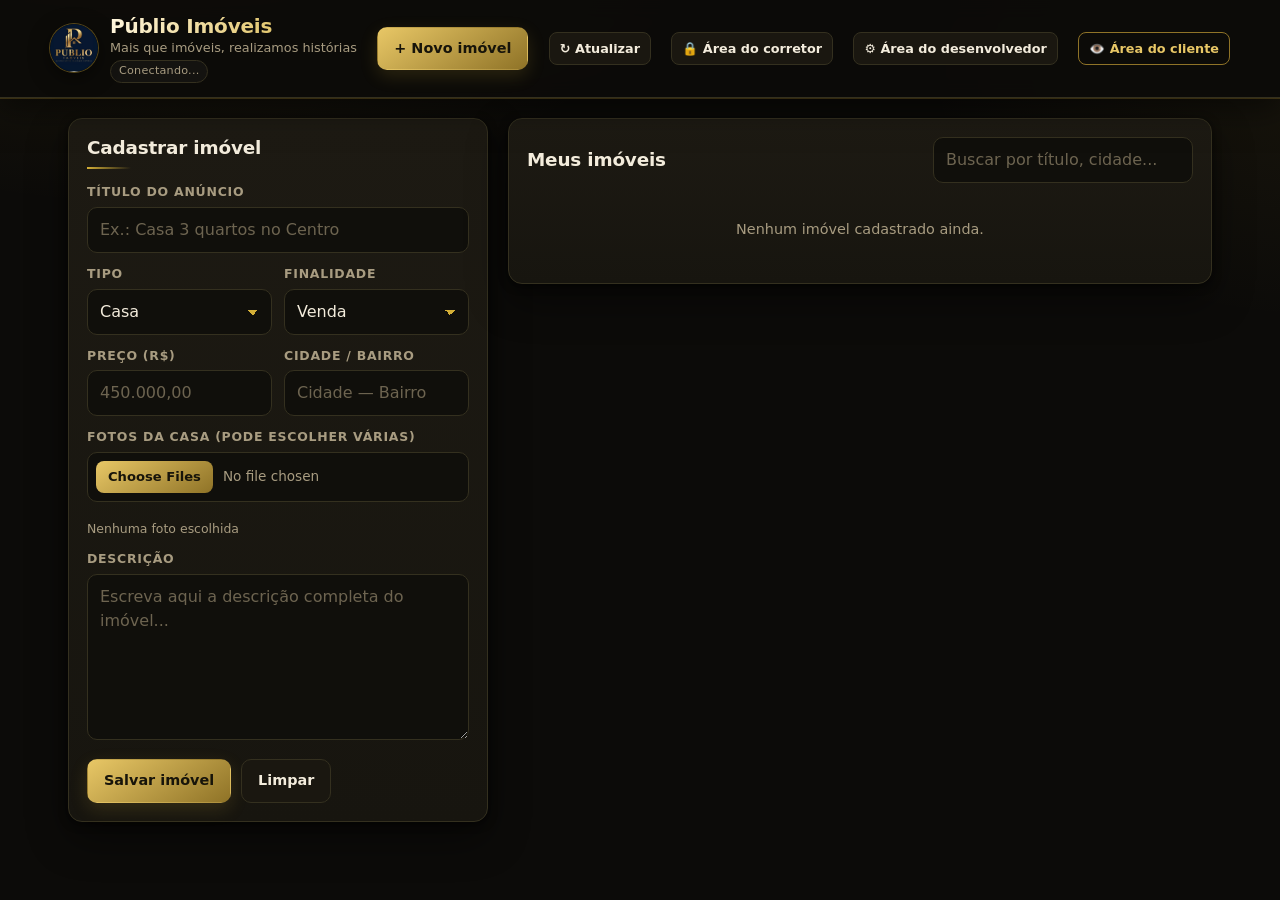
==== commit 3db2a97b: "Ficha no celular: foto inteira sem zoom (object-fit contain)" ====
--- a/index.html
+++ b/index.html
@@ -1,378 +1,328 @@
-<!DOCTYPE html>
-<html lang="pt-BR">
-<head>
-<meta charset="utf-8" />
-<meta name="viewport" content="width=device-width, initial-scale=1, viewport-fit=cover" />
-<title>Públio Imóveis — Fichas de Imóveis</title>
-<link rel="icon" href="logo-publio.png" />
-<link rel="apple-touch-icon" href="apple-touch-icon.png" />
-<meta name="theme-color" content="#0c0b09" />
-<meta name="color-scheme" content="dark" />
-<link rel="manifest" href="manifest.webmanifest" />
-<link rel="stylesheet" href="estilo.css?v=17" />
-<link rel="stylesheet" href="estilo-abertura.css?v=11" />
-</head>
-<body>
-
-<!-- ============ TELA INICIAL (abertura) ============ -->
-<div id="abertura" class="abertura" hidden>
-  <div class="abertura-brilho" aria-hidden="true"></div>
-  <span class="abertura-linha" aria-hidden="true"></span>
-  <div class="abertura-po" id="aberturaPo" aria-hidden="true"></div>
-
-  <div class="abertura-conteudo">
-    <div class="abertura-porta">
-      <div class="abertura-porta-painel">
-        <div class="abertura-logo">
-          <img src="logo-publio-512.png" alt="Públio Imóveis" />
-        </div>
-        <h1 class="abertura-nome">Públio Imóveis</h1>
-        <p class="abertura-sub">Fichas de imóveis</p>
-        <p class="abertura-frase">Mais que imóveis, realizamos histórias</p>
-
-        <button type="button" id="btnEntrarSistema" class="btn btn-primario btn-entrar">Entrar</button>
-      </div>
-    </div>
-
-    <p class="abertura-pe">Públio Imóveis</p>
-  </div>
-</div>
-
-<header class="topo">
-  <div class="topo-inner">
-    <div class="marca">
-      <img class="logo-img" src="logo-publio.png" alt="Públio Imóveis" />
-      <div>
-        <h1>Públio Imóveis</h1>
-        <p>Mais que imóveis, realizamos histórias</p>
-        <span id="statusNuvem" class="status-nuvem">Conectando...</span>
-      </div>
-    </div>
-    <button id="btnNovo" class="btn btn-primario">+ Novo imóvel</button>
-    <button id="btnAtualizar" class="btn btn-neutro btn-mini" title="Buscar imóveis lançados em outros aparelhos">↻ Atualizar</button>
-    <button id="btnAdmin" class="btn btn-neutro btn-mini" title="Somente o dono: dispositivos e permissões">🔒 Área do corretor</button>
-    <button id="btnDesenvolvedor" class="btn btn-neutro btn-mini" title="Acesso do dono (usuário e senha)">⚙️ Área do desenvolvedor</button>
-    <a id="btnAreaCliente" class="btn btn-destaque btn-mini" href="publio-cliente.html" target="_blank" rel="noopener" title="Abrir a Públio Cliente (só as casas, sem nada de administração)">👁️ Públio Cliente</a>
-  </div>
-</header>
-
-<main class="conteudo">
-
-  <!-- ============ PAINEL DO CORRETOR ============ -->
-  <section id="painel" class="painel">
-    <div class="painel-grade">
-
-      <form id="form" class="cartao" autocomplete="off">
-        <h2>Cadastrar imóvel</h2>
-        <p class="form-dica">Cole a descrição pronta do imóvel. O preço, a cidade/bairro, o tipo e o título
-          saem dela automaticamente — não precisa preencher campo por campo.</p>
-
-        <label class="campo">
-          <span>Descrição do imóvel</span>
-          <textarea id="f-descricao" rows="12" placeholder="Cole aqui a descrição completa, do jeito que você escreve no WhatsApp. Ex.:&#10;&#10;Casa 3 quartos no Centro&#10;Rua das Flores, Centro — São Luís/MA&#10;R$ 450.000,00&#10;Descrição completa com quintal, garagem..."></textarea>
-        </label>
-        <p id="dadosLidos" class="dados-lidos">Ainda não achei preço nem cidade na descrição.</p>
-
-        <label class="campo">
-          <span>Fotos da casa (pode escolher várias — até 300)</span>
-          <input id="f-imagem" type="file" accept="image/*,video/*" multiple />
-        </label>
-        <div id="miniaturas" class="miniaturas"></div>
-        <p id="fotosInfo" class="fotos-info">Nenhuma foto escolhida</p>
-
-        <p class="campo-rotulo">Vídeos (até 5, 50 MB cada)</p>
-        <div id="videosMiniaturas" class="videos-miniaturas"></div>
-        <p id="videosInfo" class="fotos-info">Nenhum vídeo escolhido</p>
-
-        <details class="ajustes">
-          <summary>Ajustar os dados lidos (opcional)</summary>
-          <label class="campo">
-            <span>Título do anúncio</span>
-            <input id="f-titulo" type="text" placeholder="deixe vazio para usar a primeira linha da descrição" />
-          </label>
-          <div class="linha">
-            <label class="campo">
-              <span>Tipo</span>
-              <select id="f-tipo">
-                <option value="">Automático</option>
-                <option>Casa</option>
-                <option>Apartamento</option>
-                <option>Terreno</option>
-                <option>Sítio / Chácara</option>
-                <option>Galpão / Armazém</option>
-                <option>Sala comercial</option>
-              </select>
-            </label>
-            <label class="campo">
-              <span>Finalidade</span>
-              <select id="f-finalidade">
-                <option value="">Automático</option>
-                <option>Venda</option>
-                <option>Aluguel</option>
-              </select>
-            </label>
-          </div>
-          <div class="linha">
-            <label class="campo">
-              <span>Preço (R$)</span>
-              <input id="f-preco" type="text" inputmode="decimal" placeholder="lido da descrição" />
-            </label>
-            <label class="campo">
-              <span>Cidade / Bairro</span>
-              <input id="f-local" type="text" placeholder="lido da descrição" />
-            </label>
-          </div>
-        </details>
-
-        <div class="acoes-form">
-          <button type="submit" class="btn btn-primario" id="btnSalvar">Salvar imóvel</button>
-          <button type="button" class="btn btn-neutro" id="btnLimpar">Limpar</button>
-        </div>
-        <p id="avisoForm" class="aviso" hidden></p>
-      </form>
-
-      <div class="cartao">
-        <div class="cartao-cabecalho">
-          <h2>Meus imóveis</h2>
-          <input id="busca" type="search" placeholder="Buscar por título, cidade..." class="busca" />
-        </div>
-        <ul id="lista" class="lista"></ul>
-        <p id="listaVazia" class="vazio">Nenhum imóvel cadastrado ainda.</p>
-      </div>
-
-    </div>
-
-    <!-- aparelho ainda não liberado: mostra o código para o corretor aprovar -->
-    <div id="caixaPedido" class="cartao cartao-pedido" hidden>
-      <h2>Este aparelho ainda não foi liberado</h2>
-      <p class="admin-sub">Mostre este código ao corretor (ou digite na Área do corretor de outro aparelho) para liberar o uso aqui.</p>
-      <p class="codigo-grande" id="codigoMeuAparelho">------</p>
-      <div class="acoes-form">
-        <button type="button" class="btn btn-primario" id="btnAtualizarPedido">↻ Já fui liberado</button>
-      </div>
-      <p id="avisoPedido" class="aviso" hidden></p>
-    </div>
-  </section>
-
-  <!-- ============ ÁREA DO CORRETOR (só com usuário e senha) ============ -->
-  <section id="admin" class="admin" hidden>
-
-    <!-- cliente tentando entrar na Área do corretor -->
-    <div id="bloqueioCliente" class="cartao cartao-login bloqueio-cliente" hidden>
-      <div class="bloqueio-icone" aria-hidden="true">🔒</div>
-      <h2>Esta área é da equipe</h2>
-      <p class="admin-sub">
-        Você está como <b>Cliente</b>, então aqui não tem nada para você mexer.
-        Para ver as casas, fotos e vídeos, vá para a <b>Área do cliente</b>.
-      </p>
-      <div class="acoes-form">
-        <button type="button" class="btn btn-primario" id="btnIrAreaCliente">👁️ Redirecionar para a Área do cliente</button>
-      </div>
-      <p class="admin-nota">É da equipe? Entre pela <b>Área do desenvolvedor</b>, com a senha do dono.</p>
-    </div>
-
-    <!-- login -->
-    <div id="adminLogin" class="cartao cartao-login" hidden>
-      <h2 id="loginTitulo">Área do corretor</h2>
-      <p class="admin-sub" id="loginSub">Entre com seu usuário e senha para liberar aparelhos e permissões.</p>
-      <label class="campo">
-        <span>Usuário</span>
-        <input id="loginUsuario" type="text" autocomplete="username" placeholder="seu usuário" />
-      </label>
-      <label class="campo">
-        <span>Senha</span>
-        <input id="loginSenha" type="password" autocomplete="current-password" placeholder="sua senha" />
-      </label>
-      <div class="acoes-form">
-        <button type="button" class="btn btn-primario" id="btnEntrar">Entrar</button>
-        <button type="button" class="btn btn-neutro" id="btnSairAdmin">← Voltar</button>
-      </div>
-      <p id="loginAviso" class="aviso" hidden></p>
-      <p class="admin-nota">Primeiro acesso? Entre com <b>admin</b> e a senha <b>publio2026</b> e troque a senha logo em seguida.</p>
-    </div>
-
-    <!-- dispositivos — exclusivo de quem entrou com usuário e senha -->
-    <div id="adminPainel" class="painel-dev" hidden>
-      <div class="barra-admin">
-        <span>Você entrou como <b id="quemEntrou">—</b></span>
-        <span class="selo-cargo" id="seloMeuCargo">—</span>
-      </div>
-
-      <!-- ===== cartões exclusivos do ADM ===== -->
-      <div id="cartoesAdm" class="grade-admin" hidden>
-        <div class="cartao cartao-destaque">
-          <h2 id="tituloCartaoAdm">Modo ADM</h2>
-          <p class="admin-sub" id="textoCartaoAdm">Você manda em tudo: pode apagar imóveis de <b>todos os aparelhos</b>, criar usuários e
-            mudar o cargo de qualquer aparelho. Use com cuidado — a exclusão não volta.</p>
-          <div class="acoes-form">
-            <button type="button" class="btn btn-primario" id="btnIrPainel">Ir para os imóveis</button>
-          </div>
-        </div>
-        <div class="cartao">
-          <h2>Resumo da conta</h2>
-          <ul class="resumo-adm">
-            <li><span>Imóveis cadastrados</span><b id="resumoImoveis">0</b></li>
-            <li><span>Aparelhos registrados</span><b id="resumoAparelhos">0</b></li>
-            <li><span>Aparelhos aguardando liberação</span><b id="resumoPendentes">0</b></li>
-            <li><span>Usuários da Área do corretor</span><b id="resumoUsuarios">0</b></li>
-          </ul>
-        </div>
-      </div>
-
-      <div class="cartao">
-        <div class="cartao-cabecalho">
-          <h2>Aparelhos autorizados</h2>
-          <button type="button" class="btn btn-neutro btn-mini" id="btnSair">Sair</button>
-        </div>
-        <p class="admin-sub">A função de cada aparelho (ADM, Funcionário ou Só ver) é definida pelo <b>Desenvolvedor</b>.
-          Quem é Funcionário cadastra imóveis mas não apaga; Só ver apenas consulta.</p>
-        <div class="adicionar-aparelho" id="boxAdicionarAparelho">
-          <label class="campo">
-            <span>Código do outro aparelho</span>
-            <input id="codigoAparelho" type="text" maxlength="6" placeholder="Ex.: K7QP2M" autocapitalize="characters" />
-          </label>
-          <label class="campo">
-            <span>Entrar como</span>
-            <select id="cargoNovo">
-              <option value="funcionario" selected>Funcionário (cadastra, não apaga)</option>
-              <option value="adm">ADM (manda em tudo)</option>
-              <option value="leitor">Só ver</option>
-            </select>
-          </label>
-          <button type="button" class="btn btn-primario" id="btnAdicionarAparelho">+ Adicionar aparelho</button>
-        </div>
-
-        <div class="tabela-dispositivos">
-          <table>
-            <thead>
-              <tr>
-                <th>Aparelho</th>
-                <th>Visto por último</th>
-                <th>Cargo</th>
-                <th></th>
-              </tr>
-            </thead>
-            <tbody id="listaDispositivos"></tbody>
-          </table>
-        </div>
-        <p id="dispVazio" class="vazio">Nenhum aparelho registrado ainda.</p>
-        <p id="dispAviso" class="aviso" hidden></p>
-      </div>
-
-      <div class="cartao" id="cartaoUsuarios">
-        <h2>Usuários da Área do corretor</h2>
-        <p class="admin-sub">Quem estiver nesta lista consegue entrar com o próprio usuário e senha.
-          Só o cargo <b>Desenvolvedor</b> pode criar e remover usuários. O <b>ADM</b> manda nos imóveis e aparelhos, mas não mexe em usuários.
-          Os <b>usuários</b> ficam salvos neste aparelho — para entrar em outro, cadastre o mesmo usuário e senha lá também.</p>
-
-        <div class="tabela-dispositivos">
-          <table>
-            <thead>
-              <tr>
-                <th>Usuário</th>
-                <th>Cargo</th>
-                <th>Desde</th>
-                <th></th>
-              </tr>
-            </thead>
-            <tbody id="listaUsuarios"></tbody>
-          </table>
-        </div>
-        <p id="usuariosVazio" class="vazio">Nenhum usuário cadastrado.</p>
-
-        <div class="acoes-form">
-          <button type="button" class="btn btn-primario" id="btnNovoUsuario">+ Novo usuário</button>
-        </div>
-        <p id="senhaAviso" class="aviso" hidden></p>
-
-        <!-- formulário que só aparece quando clica no + -->
-        <div id="formUsuario" class="form-usuario" hidden>
-          <h3 class="rotulo-desc" id="formUsuarioTitulo">Novo usuário</h3>
-          <div class="linha">
-            <label class="campo">
-              <span>Nome de usuário</span>
-              <input id="novoUsuario" type="text" placeholder="Ex.: joao" autocomplete="off" />
-            </label>
-            <label class="campo">
-              <span>Cargo</span>
-              <select id="cargoNovoUsuario">
-                <option value="funcionario" selected>Funcionário</option>
-                <option value="adm">ADM (manda em tudo, sem mexer em usuários)</option>
-                <option value="desenvolvedor">Desenvolvedor (acesso total + usuários)</option>
-              </select>
-            </label>
-          </div>
-          <div class="linha">
-            <label class="campo">
-              <span>Senha</span>
-              <input id="novaSenha" type="password" placeholder="mínimo 6 caracteres" autocomplete="new-password" />
-            </label>
-            <label class="campo">
-              <span>Repita a senha</span>
-              <input id="novaSenha2" type="password" autocomplete="new-password" />
-            </label>
-          </div>
-          <div class="acoes-form">
-            <button type="button" class="btn btn-primario" id="btnSalvarSenha">Salvar usuário</button>
-            <button type="button" class="btn btn-neutro" id="btnCancelarUsuario">Cancelar</button>
-          </div>
-        </div>
-      </div>
-    </div>
-  </section>
-
-  <!-- ============ FICHA PARA O CLIENTE ============ -->
-  <section id="ficha" class="ficha" hidden>
-    <div class="ficha-barra">
-      <button class="btn btn-neutro" id="btnVoltar">← Voltar ao painel</button>
-      <span class="ficha-dica">Link desta ficha — envie para o cliente:</span>
-      <div class="link-box">
-        <input id="linkFicha" type="text" readonly />
-        <button class="btn btn-primario" id="btnCopiarLink">Copiar link</button>
-      </div>
-    </div>
-
-    <article class="ficha-card">
-      <div class="ficha-imagem-wrap" id="galeria">
-        <img id="fichaImagem" alt="Foto do imóvel" />
-        <button type="button" class="seta seta-esq" id="setaEsq" aria-label="Foto anterior">
-          <svg viewBox="0 0 24 24" fill="none" stroke="currentColor" stroke-width="2.2" stroke-linecap="round" stroke-linejoin="round"><path d="M15 5l-7 7 7 7"/></svg>
-        </button>
-        <button type="button" class="seta seta-dir" id="setaDir" aria-label="Próxima foto">
-          <svg viewBox="0 0 24 24" fill="none" stroke="currentColor" stroke-width="2.2" stroke-linecap="round" stroke-linejoin="round"><path d="M9 5l7 7-7 7"/></svg>
-        </button>
-        <span class="contador-fotos" id="contadorFotos" hidden></span>
-      </div>
-
-      <div class="ficha-corpo">
-        <div class="ficha-topo">
-          <div>
-            <p id="fichaEtiqueta" class="etiqueta"></p>
-            <h2 id="fichaTitulo"></h2>
-            <p id="fichaLocal" class="local"></p>
-          </div>
-          <p id="fichaPreco" class="preco"></p>
-        </div>
-
-        <h3 class="rotulo-desc">Descrição do imóvel</h3>
-        <p id="fichaDescricao" class="descricao"></p>
-
-        <div class="ficha-acoes">
-          <a id="btnBaixarImagem" class="btn btn-primario" download>⬇ Baixar esta foto</a>
-          <button id="btnBaixarTodas" class="btn btn-primario">⬇ Baixar todas (.zip)</button>
-          <button id="btnCopiarDescricao" class="btn btn-destaque">⧉ Copiar descrição</button>
-          <button id="btnCopiarTudo" class="btn btn-neutro">⧉ Copiar imagem + descrição</button>
-        </div>
-        <div id="miniaturasFicha" class="miniaturas-ficha" hidden></div>
-        <p id="avisoFicha" class="aviso" hidden></p>
-      </div>
-    </article>
-  </section>
-
-</main>
-
-<script src="fflate.min.js"></script>
-<script src="app.js?v=24"></script>
-<script src="abertura.js?v=12"></script>
-</body>
-</html>
+<!DOCTYPE html>
+<html lang="pt-BR">
+<head>
+<meta charset="utf-8" />
+<meta name="viewport" content="width=device-width, initial-scale=1, viewport-fit=cover" />
+<title>Públio Imóveis — Fichas de Imóveis</title>
+<link rel="icon" href="logo-publio.png" />
+<link rel="apple-touch-icon" href="apple-touch-icon.png" />
+<meta name="theme-color" content="#0c0b09" />
+<meta name="color-scheme" content="dark" />
+<link rel="manifest" href="manifest.webmanifest" />
+<link rel="stylesheet" href="estilo.css?v=15" />
+</head>
+<body>
+
+<header class="topo">
+  <div class="topo-inner">
+    <div class="marca">
+      <img class="logo-img" src="logo-publio.png" alt="Públio Imóveis" />
+      <div>
+        <h1>Públio Imóveis</h1>
+        <p>Mais que imóveis, realizamos histórias</p>
+        <span id="statusNuvem" class="status-nuvem">Conectando...</span>
+      </div>
+    </div>
+    <button id="btnNovo" class="btn btn-primario">+ Novo imóvel</button>
+    <button id="btnAtualizar" class="btn btn-neutro btn-mini" title="Buscar imóveis lançados em outros aparelhos">↻ Atualizar</button>
+    <button id="btnAdmin" class="btn btn-neutro btn-mini" title="Somente o dono: dispositivos e permissões">🔒 Área do corretor</button>
+    <button id="btnDesenvolvedor" class="btn btn-neutro btn-mini" title="Acesso do dono (usuário e senha)">⚙️ Área do desenvolvedor</button>
+    <a id="btnAreaCliente" class="btn btn-destaque btn-mini" href="publio-cliente.html" title="Abrir a Área do cliente (só os imóveis, sem nada de administração)">👁️ Área do cliente</a>
+  </div>
+</header>
+
+<main class="conteudo">
+
+  <!-- ============ PAINEL DO CORRETOR ============ -->
+  <section id="painel" class="painel">
+    <div class="painel-grade">
+
+      <form id="form" class="cartao" autocomplete="off">
+        <h2>Cadastrar imóvel</h2>
+
+        <label class="campo">
+          <span>Título do anúncio</span>
+          <input id="f-titulo" type="text" placeholder="Ex.: Casa 3 quartos no Centro" required />
+        </label>
+
+        <div class="linha">
+          <label class="campo">
+            <span>Tipo</span>
+            <select id="f-tipo">
+              <option>Casa</option>
+              <option>Apartamento</option>
+              <option>Terreno</option>
+              <option>Sítio / Chácara</option>
+              <option>Galpão / Armazém</option>
+              <option>Sala comercial</option>
+            </select>
+          </label>
+          <label class="campo">
+            <span>Finalidade</span>
+            <select id="f-finalidade">
+              <option>Venda</option>
+              <option>Aluguel</option>
+            </select>
+          </label>
+        </div>
+
+        <div class="linha">
+          <label class="campo">
+            <span>Preço (R$)</span>
+            <input id="f-preco" type="text" inputmode="decimal" placeholder="450.000,00" />
+          </label>
+          <label class="campo">
+            <span>Cidade / Bairro</span>
+            <input id="f-local" type="text" placeholder="Cidade — Bairro" />
+          </label>
+        </div>
+
+        <label class="campo">
+          <span>Fotos da casa (pode escolher várias)</span>
+          <input id="f-imagem" type="file" accept="image/*" multiple />
+        </label>
+        <div id="miniaturas" class="miniaturas"></div>
+        <p id="fotosInfo" class="fotos-info">Nenhuma foto escolhida</p>
+
+        <label class="campo">
+          <span>Descrição</span>
+          <textarea id="f-descricao" rows="6" placeholder="Escreva aqui a descrição completa do imóvel..."></textarea>
+        </label>
+
+        <div class="acoes-form">
+          <button type="submit" class="btn btn-primario" id="btnSalvar">Salvar imóvel</button>
+          <button type="button" class="btn btn-neutro" id="btnLimpar">Limpar</button>
+        </div>
+        <p id="avisoForm" class="aviso" hidden></p>
+      </form>
+
+      <div class="cartao">
+        <div class="cartao-cabecalho">
+          <h2>Meus imóveis</h2>
+          <input id="busca" type="search" placeholder="Buscar por título, cidade..." class="busca" />
+        </div>
+        <ul id="lista" class="lista"></ul>
+        <p id="listaVazia" class="vazio">Nenhum imóvel cadastrado ainda.</p>
+      </div>
+
+    </div>
+
+    <!-- aparelho ainda não liberado: mostra o código para o corretor aprovar -->
+    <div id="caixaPedido" class="cartao cartao-pedido" hidden>
+      <h2>Este aparelho ainda não foi liberado</h2>
+      <p class="admin-sub">Mostre este código ao corretor (ou digite na Área do corretor de outro aparelho) para liberar o uso aqui.</p>
+      <p class="codigo-grande" id="codigoMeuAparelho">------</p>
+      <div class="acoes-form">
+        <button type="button" class="btn btn-primario" id="btnAtualizarPedido">↻ Já fui liberado</button>
+      </div>
+      <p id="avisoPedido" class="aviso" hidden></p>
+    </div>
+  </section>
+
+  <!-- ============ ÁREA DO CORRETOR (só com usuário e senha) ============ -->
+  <section id="admin" class="admin" hidden>
+
+    <!-- login -->
+    <div id="adminLogin" class="cartao cartao-login">
+      <h2 id="loginTitulo">Área do corretor</h2>
+      <p class="admin-sub" id="loginSub">Entre com seu usuário e senha para liberar aparelhos e permissões.</p>
+      <label class="campo">
+        <span>Usuário</span>
+        <input id="loginUsuario" type="text" autocomplete="username" placeholder="seu usuário" />
+      </label>
+      <label class="campo">
+        <span>Senha</span>
+        <input id="loginSenha" type="password" autocomplete="current-password" placeholder="sua senha" />
+      </label>
+      <div class="acoes-form">
+        <button type="button" class="btn btn-primario" id="btnEntrar">Entrar</button>
+        <button type="button" class="btn btn-neutro" id="btnSairAdmin">← Voltar</button>
+      </div>
+      <p id="loginAviso" class="aviso" hidden></p>
+      <p class="admin-nota">Primeiro acesso? Entre com <b>admin</b> e a senha <b>publio2026</b> e troque a senha logo em seguida.</p>
+    </div>
+
+    <!-- dispositivos -->
+    <div id="adminPainel" hidden>
+      <div class="barra-admin">
+        <span>Você entrou como <b id="quemEntrou">—</b></span>
+        <span class="selo-cargo" id="seloMeuCargo">—</span>
+      </div>
+
+      <!-- ===== cartões exclusivos do ADM ===== -->
+      <div id="cartoesAdm" class="grade-admin" hidden>
+        <div class="cartao cartao-destaque">
+          <h2 id="tituloCartaoAdm">Modo ADM</h2>
+          <p class="admin-sub" id="textoCartaoAdm">Você manda em tudo: pode apagar imóveis de <b>todos os aparelhos</b>, criar usuários e
+            mudar o cargo de qualquer aparelho. Use com cuidado — a exclusão não volta.</p>
+          <div class="acoes-form">
+            <button type="button" class="btn btn-primario" id="btnIrPainel">Ir para os imóveis</button>
+          </div>
+        </div>
+        <div class="cartao">
+          <h2>Resumo da conta</h2>
+          <ul class="resumo-adm">
+            <li><span>Imóveis cadastrados</span><b id="resumoImoveis">0</b></li>
+            <li><span>Aparelhos registrados</span><b id="resumoAparelhos">0</b></li>
+            <li><span>Aparelhos aguardando liberação</span><b id="resumoPendentes">0</b></li>
+            <li><span>Usuários da Área do corretor</span><b id="resumoUsuarios">0</b></li>
+          </ul>
+        </div>
+      </div>
+
+      <div class="cartao">
+        <div class="cartao-cabecalho">
+          <h2>Aparelhos autorizados</h2>
+          <button type="button" class="btn btn-neutro btn-mini" id="btnSair">Sair</button>
+        </div>
+        <p class="admin-sub">A função de cada aparelho (ADM, Funcionário ou Só ver) é definida pelo <b>Desenvolvedor</b>.
+          Quem é Funcionário cadastra imóveis mas não apaga; Só ver apenas consulta.</p>
+        <div class="adicionar-aparelho" id="boxAdicionarAparelho">
+          <label class="campo">
+            <span>Código do outro aparelho</span>
+            <input id="codigoAparelho" type="text" maxlength="6" placeholder="Ex.: K7QP2M" autocapitalize="characters" />
+          </label>
+          <label class="campo">
+            <span>Entrar como</span>
+            <select id="cargoNovo">
+              <option value="funcionario" selected>Funcionário (cadastra, não apaga)</option>
+              <option value="adm">ADM (manda em tudo)</option>
+              <option value="leitor">Só ver</option>
+            </select>
+          </label>
+          <button type="button" class="btn btn-primario" id="btnAdicionarAparelho">+ Adicionar aparelho</button>
+        </div>
+
+        <div class="tabela-dispositivos">
+          <table>
+            <thead>
+              <tr>
+                <th>Aparelho</th>
+                <th>Visto por último</th>
+                <th>Cargo</th>
+                <th></th>
+              </tr>
+            </thead>
+            <tbody id="listaDispositivos"></tbody>
+          </table>
+        </div>
+        <p id="dispVazio" class="vazio">Nenhum aparelho registrado ainda.</p>
+        <p id="dispAviso" class="aviso" hidden></p>
+      </div>
+
+      <div class="cartao" id="cartaoUsuarios">
+        <h2>Usuários da Área do corretor</h2>
+        <p class="admin-sub">Quem estiver nesta lista consegue entrar com o próprio usuário e senha.
+          Só o cargo <b>Desenvolvedor</b> pode criar e remover usuários. O <b>ADM</b> manda nos imóveis e aparelhos, mas não mexe em usuários.
+          Os <b>usuários</b> ficam salvos neste aparelho — para entrar em outro, cadastre o mesmo usuário e senha lá também.</p>
+
+        <div class="tabela-dispositivos">
+          <table>
+            <thead>
+              <tr>
+                <th>Usuário</th>
+                <th>Cargo</th>
+                <th>Desde</th>
+                <th></th>
+              </tr>
+            </thead>
+            <tbody id="listaUsuarios"></tbody>
+          </table>
+        </div>
+        <p id="usuariosVazio" class="vazio">Nenhum usuário cadastrado.</p>
+
+        <div class="acoes-form">
+          <button type="button" class="btn btn-primario" id="btnNovoUsuario">+ Novo usuário</button>
+        </div>
+        <p id="senhaAviso" class="aviso" hidden></p>
+
+        <!-- formulário que só aparece quando clica no + -->
+        <div id="formUsuario" class="form-usuario" hidden>
+          <h3 class="rotulo-desc" id="formUsuarioTitulo">Novo usuário</h3>
+          <div class="linha">
+            <label class="campo">
+              <span>Nome de usuário</span>
+              <input id="novoUsuario" type="text" placeholder="Ex.: joao" autocomplete="off" />
+            </label>
+            <label class="campo">
+              <span>Cargo</span>
+              <select id="cargoNovoUsuario">
+                <option value="funcionario" selected>Funcionário</option>
+                <option value="adm">ADM (manda em tudo, sem mexer em usuários)</option>
+                <option value="desenvolvedor">Desenvolvedor (acesso total + usuários)</option>
+              </select>
+            </label>
+          </div>
+          <div class="linha">
+            <label class="campo">
+              <span>Senha</span>
+              <input id="novaSenha" type="password" placeholder="mínimo 6 caracteres" autocomplete="new-password" />
+            </label>
+            <label class="campo">
+              <span>Repita a senha</span>
+              <input id="novaSenha2" type="password" autocomplete="new-password" />
+            </label>
+          </div>
+          <div class="acoes-form">
+            <button type="button" class="btn btn-primario" id="btnSalvarSenha">Salvar usuário</button>
+            <button type="button" class="btn btn-neutro" id="btnCancelarUsuario">Cancelar</button>
+          </div>
+        </div>
+      </div>
+    </div>
+  </section>
+
+  <!-- ============ FICHA PARA O CLIENTE ============ -->
+  <section id="ficha" class="ficha" hidden>
+    <div class="ficha-barra">
+      <button class="btn btn-neutro" id="btnVoltar">← Voltar ao painel</button>
+      <span class="ficha-dica">Link desta ficha — envie para o cliente:</span>
+      <div class="link-box">
+        <input id="linkFicha" type="text" readonly />
+        <button class="btn btn-primario" id="btnCopiarLink">Copiar link</button>
+      </div>
+    </div>
+
+    <article class="ficha-card">
+      <div class="ficha-imagem-wrap" id="galeria">
+        <img id="fichaImagem" alt="Foto do imóvel" />
+        <button type="button" class="seta seta-esq" id="setaEsq" aria-label="Foto anterior">
+          <svg viewBox="0 0 24 24" fill="none" stroke="currentColor" stroke-width="2.2" stroke-linecap="round" stroke-linejoin="round"><path d="M15 5l-7 7 7 7"/></svg>
+        </button>
+        <button type="button" class="seta seta-dir" id="setaDir" aria-label="Próxima foto">
+          <svg viewBox="0 0 24 24" fill="none" stroke="currentColor" stroke-width="2.2" stroke-linecap="round" stroke-linejoin="round"><path d="M9 5l7 7-7 7"/></svg>
+        </button>
+        <span class="contador-fotos" id="contadorFotos" hidden></span>
+      </div>
+
+      <div class="ficha-corpo">
+        <div class="ficha-topo">
+          <div>
+            <p id="fichaEtiqueta" class="etiqueta"></p>
+            <h2 id="fichaTitulo"></h2>
+            <p id="fichaLocal" class="local"></p>
+          </div>
+          <p id="fichaPreco" class="preco"></p>
+        </div>
+
+        <h3 class="rotulo-desc">Descrição do imóvel</h3>
+        <p id="fichaDescricao" class="descricao"></p>
+
+        <div class="ficha-acoes">
+          <a id="btnBaixarImagem" class="btn btn-primario" download>⬇ Baixar esta foto</a>
+          <button id="btnBaixarTodas" class="btn btn-primario">⬇ Baixar todas (.zip)</button>
+          <button id="btnCopiarDescricao" class="btn btn-destaque">⧉ Copiar descrição</button>
+          <button id="btnCopiarTudo" class="btn btn-neutro">⧉ Copiar imagem + descrição</button>
+        </div>
+        <div id="miniaturasFicha" class="miniaturas-ficha" hidden></div>
+        <p id="avisoFicha" class="aviso" hidden></p>
+      </div>
+    </article>
+  </section>
+
+</main>
+
+<script src="fflate.min.js"></script>
+<script src="app.js?v=19"></script>
+</body>
+</html>
--- a/estilo.css
+++ b/estilo.css
@@ -53,7 +53,6 @@
   z-index: 20;
 }
 .topo-inner {
-  position: relative;
   max-width: 1180px;
   margin: 0 auto;
   display: flex;
@@ -730,190 +729,130 @@
 .resumo-adm li:last-child { border-bottom: 0; }
 .resumo-adm b { color: var(--ouro-claro); font-size: 1.05rem; }
 
-/* ---------------- cadastro só pela descrição ---------------- */
-.form-dica {
-  margin: 0 0 12px;
-  font-size: .86rem;
-  line-height: 1.45;
-  opacity: .78;
-}
-.dados-lidos {
-  margin: -6px 0 12px;
-  padding: 9px 12px;
-  border-radius: 10px;
-  font-size: .84rem;
-  line-height: 1.4;
-  background: rgba(212, 175, 55, .10);
-  border: 1px solid rgba(212, 175, 55, .30);
-  color: #f0e2b8;
-}
-.ajustes {
-  margin: 12px 0;
-  border: 1px solid var(--borda);
-  border-radius: 12px;
-  padding: 10px 12px;
-  background: rgba(255, 255, 255, .02);
-}
-.ajustes > summary {
-  cursor: pointer;
-  font-size: .88rem;
-  font-weight: 600;
-  opacity: .9;
-}
-.ajustes[open] > summary { margin-bottom: 10px; }
-.campo-rotulo {
-  margin: 12px 0 4px;
-  font-size: .82rem;
-  font-weight: 600;
-  opacity: .8;
-}
-.videos-miniaturas {
-  display: flex;
-  flex-direction: column;
-  gap: 6px;
-  margin: 4px 0 6px;
-}
-.video-mini {
-  display: flex;
-  align-items: center;
-  gap: 8px;
-  padding: 7px 10px;
-  border-radius: 9px;
-  border: 1px solid var(--borda);
-  background: #100f0b;
-  font-size: .82rem;
-}
-.video-icone { color: #e8c766; }
-.video-nome {
-  flex: 1;
-  overflow: hidden;
-  text-overflow: ellipsis;
-  white-space: nowrap;
-  opacity: .85;
-}
-
 /* ==========================================================
-   MODO CLIENTE — aparelho que só vê as casas
-   Some tudo de administração: cadastro, excluir, Área do
-   corretor e Área do desenvolvedor. Fica só a vitrine.
+   VERSÃO CELULAR — ajustes finos para telas pequenas
+   (não mexe no computador: tudo aqui só vale abaixo de 760px)
    ========================================================== */
-body.modo-cliente #form,
-body.modo-cliente #cartoesAdm,
-body.modo-cliente #caixaPedido,
-body.modo-cliente #btnNovo,
-body.modo-cliente #btnAdmin,
-body.modo-cliente #btnDesenvolvedor,
-body.modo-cliente #btnAtualizar,
-body.modo-cliente .btn-excluir,
-body.modo-cliente [data-acao="excluir"],
-body.modo-cliente [data-acao="editar"] {
-  display: none !important;
-}
-
-/* a vitrine do cliente ocupa a tela toda, sem a coluna do formulário */
-body.modo-cliente .painel-grade {
-  grid-template-columns: 1fr;
-  max-width: 1240px;
-  margin: 0 auto;
-}
-
-/* aviso discreto de que este aparelho está no modo cliente */
-body.modo-cliente .topo-inner::after {
-  content: "modo cliente — só visualização";
-  position: absolute;
-  right: 16px;
-  bottom: -18px;
-  font-size: .68rem;
-  letter-spacing: .06em;
-  text-transform: uppercase;
-  color: var(--ouro-fosco);
-  opacity: .75;
-  pointer-events: none;
-}
-
-.selo-cargo.cliente { background: rgba(212, 175, 55, .10); color: var(--ouro-claro); border: 1px solid var(--ouro-fosco); }
-
-/* ficha aberta pelo cliente: esconde qualquer ação de edição */
-body.modo-cliente #ficha .acoes-form,
-body.modo-cliente #ficha .btn-perigo { display: none !important; }
-
-/* ---------------- seletor de cargo com seta ---------------- */
-.celula-cargo { white-space: nowrap; }
-.troca-cargo { position: relative; display: inline-block; }
-.btn-cargo {
-  display: inline-flex;
-  align-items: center;
-  gap: 8px;
-  padding: 5px 8px 5px 6px;
-  border-radius: 10px;
-  border: 1px solid var(--borda);
-  background: #14120c;
-  color: var(--texto);
-  cursor: pointer;
-  font: inherit;
-}
-.btn-cargo:hover { border-color: var(--ouro-fosco); background: #1b1810; }
-.btn-cargo:focus-visible { outline: 2px solid var(--ouro-claro); outline-offset: 2px; }
-.seta-cargo {
-  font-size: .8rem;
-  color: var(--ouro-claro);
-  line-height: 1;
-  transition: transform .15s ease;
-}
-.btn-cargo[aria-expanded="true"] .seta-cargo { transform: rotate(180deg); }
-
-.lista-cargo {
-  position: absolute;
-  top: calc(100% + 6px);
-  left: 0;
-  z-index: 60;
-  min-width: 210px;
-  padding: 6px;
-  border-radius: 12px;
-  border: 1px solid var(--ouro-fosco);
-  background: #12100b;
-  box-shadow: 0 14px 34px rgba(0, 0, 0, .65);
-  display: grid;
-  gap: 2px;
-}
-.lista-cargo[hidden] { display: none; }
-.lista-cargo.para-cima { top: auto; bottom: calc(100% + 6px); }
-.op-cargo {
-  display: flex;
-  flex-direction: column;
-  align-items: flex-start;
-  gap: 2px;
-  width: 100%;
-  padding: 8px 10px;
-  border: 0;
-  border-radius: 8px;
-  background: transparent;
-  color: var(--texto);
-  font: inherit;
-  font-weight: 600;
-  text-align: left;
-  cursor: pointer;
-}
-.op-cargo:hover { background: rgba(212, 175, 55, .14); }
-.op-cargo.ativa { background: rgba(212, 175, 55, .20); color: var(--ouro-claro); }
-.op-desc { font-size: .72rem; font-weight: 400; opacity: .65; }
-
-/* ---------------- aviso: cliente na Área do corretor ---------------- */
-.bloqueio-cliente { text-align: center; }
-.bloqueio-cliente .bloqueio-icone { font-size: 2.4rem; line-height: 1; margin-bottom: 10px; }
-.bloqueio-cliente .acoes-form { justify-content: center; }
-.bloqueio-cliente .btn-primario { font-size: 1rem; padding: 12px 22px; }
-
-/* ---------------- lista de cargo ---------------- */
-.op-nome { font-weight: 700; }
-.lista-cargo .op-cargo { gap: 3px; }
-
-/* ---------------- Modo Desenvolvedor: só depois do login ---------------- */
-/* nada da área da equipe aparece antes de entrar com usuário e senha */
-body:not(.dev-logado) #adminPainel,
-body:not(.dev-logado) #adminPainel * { display: none !important; visibility: hidden !important; }
-body:not(.dev-logado) #cartoesAdm,
-body:not(.dev-logado) #cartaoUsuarios { display: none !important; }
-#adminLogin[hidden] { display: none !important; }
-.painel-dev { animation: entrarPainel .25s ease-out; }
-@keyframes entrarPainel { from { opacity: 0; transform: translateY(6px); } to { opacity: 1; transform: none; } }
+@media (max-width: 760px) {
+
+  /* ---- Topo: logo em cima, botões numa fileira que rola de lado ---- */
+  .topo { padding: 10px 12px calc(10px + env(safe-area-inset-bottom, 0px)); }
+  .topo-inner {
+    flex-direction: row;
+    flex-wrap: wrap;
+    align-items: center;
+    gap: 8px;
+  }
+  .marca { gap: 9px; }
+  .logo-img { width: 38px; height: 38px; }
+  .marca h1 { font-size: 1.08rem; line-height: 1.15; }
+  .marca p { font-size: .7rem; }
+
+  /* os 4 botões viram uma barra rolável, cada um com toque confortável */
+  .topo-inner > .btn {
+    flex: 0 0 auto;
+    white-space: nowrap;
+    padding: 9px 13px;
+    font-size: .82rem;
+    min-height: 40px;
+  }
+  .marca { flex: 1 1 100%; }
+
+  /* ---- Conteúdo ---- */
+  .conteudo { padding: 12px 12px 80px; }
+  .cartao { padding: 14px; border-radius: 14px; }
+  .cartao h2 { font-size: 1.02rem; margin-bottom: 12px; }
+
+  /* ---- Formulário: campos maiores, 1 por linha ---- */
+  .campo { margin-bottom: 10px; }
+  .campo > span { font-size: .74rem; }
+  input, select, textarea {
+    font-size: 16px;            /* evita o zoom automático do iPhone */
+    padding: 11px 12px;
+    min-height: 44px;
+  }
+  .linha { grid-template-columns: 1fr; gap: 0; }
+  .acoes-form { flex-direction: column; gap: 8px; }
+  .acoes-form .btn { width: 100%; justify-content: center; min-height: 46px; }
+
+  /* ---- Lista de imóveis: card em pé, botões embaixo e largos ---- */
+  .item {
+    grid-template-columns: 72px minmax(0, 1fr);
+    gap: 10px;
+    padding: 10px;
+  }
+  .item img { width: 72px; height: 66px; }
+  .item-info strong { white-space: normal; line-height: 1.25; }
+  .item-acoes {
+    grid-column: 1 / -1;
+    display: grid;
+    grid-template-columns: 1fr 1fr;
+    gap: 8px;
+  }
+  .item-acoes .btn {
+    width: 100%;
+    justify-content: center;
+    min-height: 42px;
+    font-size: .82rem;
+  }
+
+  /* ---- Ficha do imóvel ---- */
+  .ficha-fotos, .foto-principal { border-radius: 12px; }
+  .seta { width: 38px; height: 38px; }
+  .miniaturas-ficha .thumb { width: 58px; height: 46px; }
+
+  /* ---- Área do corretor: tabelas viram cartões empilhados ---- */
+  .admin { max-width: 100%; }
+  .cartao-login { margin: 16px auto; }
+  .barra-admin { font-size: .82rem; padding: 9px 11px; }
+  .grade-admin { grid-template-columns: 1fr; gap: 12px; }
+
+  .tabela-dispositivos { overflow: visible; }
+  .tabela-dispositivos table,
+  .tabela-dispositivos thead,
+  .tabela-dispositivos tbody,
+  .tabela-dispositivos tr,
+  .tabela-dispositivos td { display: block; width: 100%; }
+  .tabela-dispositivos thead { display: none; }
+
+  .tabela-dispositivos tr {
+    border: 1px solid var(--borda);
+    border-radius: 12px;
+    padding: 10px 12px;
+    margin-bottom: 10px;
+    background: rgba(255, 255, 255, .02);
+  }
+  .tabela-dispositivos tr.eu { border-color: var(--ouro-fosco); }
+  .tabela-dispositivos tr.pendente { border-color: #6a3b3b; }
+  .tabela-dispositivos td { border: 0; padding: 4px 0; }
+  .tabela-dispositivos .disp-nome { font-size: .95rem; }
+  .tabela-dispositivos .disp-id { font-size: .68rem; }
+  .tabela-dispositivos .disp-data::before {
+    content: "visto ";
+    color: var(--texto-suave);
+    font-size: .68rem;
+  }
+  .tabela-dispositivos .sel-cargo { width: 100%; min-height: 42px; margin-top: 4px; }
+  .tabela-dispositivos .acoes-aparelho {
+    display: grid;
+    grid-template-columns: 1fr 1fr;
+    gap: 8px;
+    margin-top: 8px;
+  }
+  .tabela-dispositivos .acoes-aparelho .btn { width: 100%; justify-content: center; min-height: 40px; }
+
+  .adicionar-aparelho { flex-direction: column; align-items: stretch; }
+  .adicionar-aparelho .campo { flex: 1 1 auto; }
+  .adicionar-aparelho .btn { width: 100%; justify-content: center; min-height: 46px; }
+
+  .resumo-adm li { padding: 8px 0; font-size: .85rem; }
+  .form-usuario { padding: 12px; }
+}
+
+/* Telas bem estreitas (até 400px) */
+@media (max-width: 400px) {
+  .topo-inner > .btn { flex: 1 1 calc(50% - 4px); font-size: .78rem; }
+  .marca h1 { font-size: 1rem; }
+  .item-acoes { grid-template-columns: 1fr; }
+  .tabela-dispositivos .acoes-aparelho { grid-template-columns: 1fr; }
+}
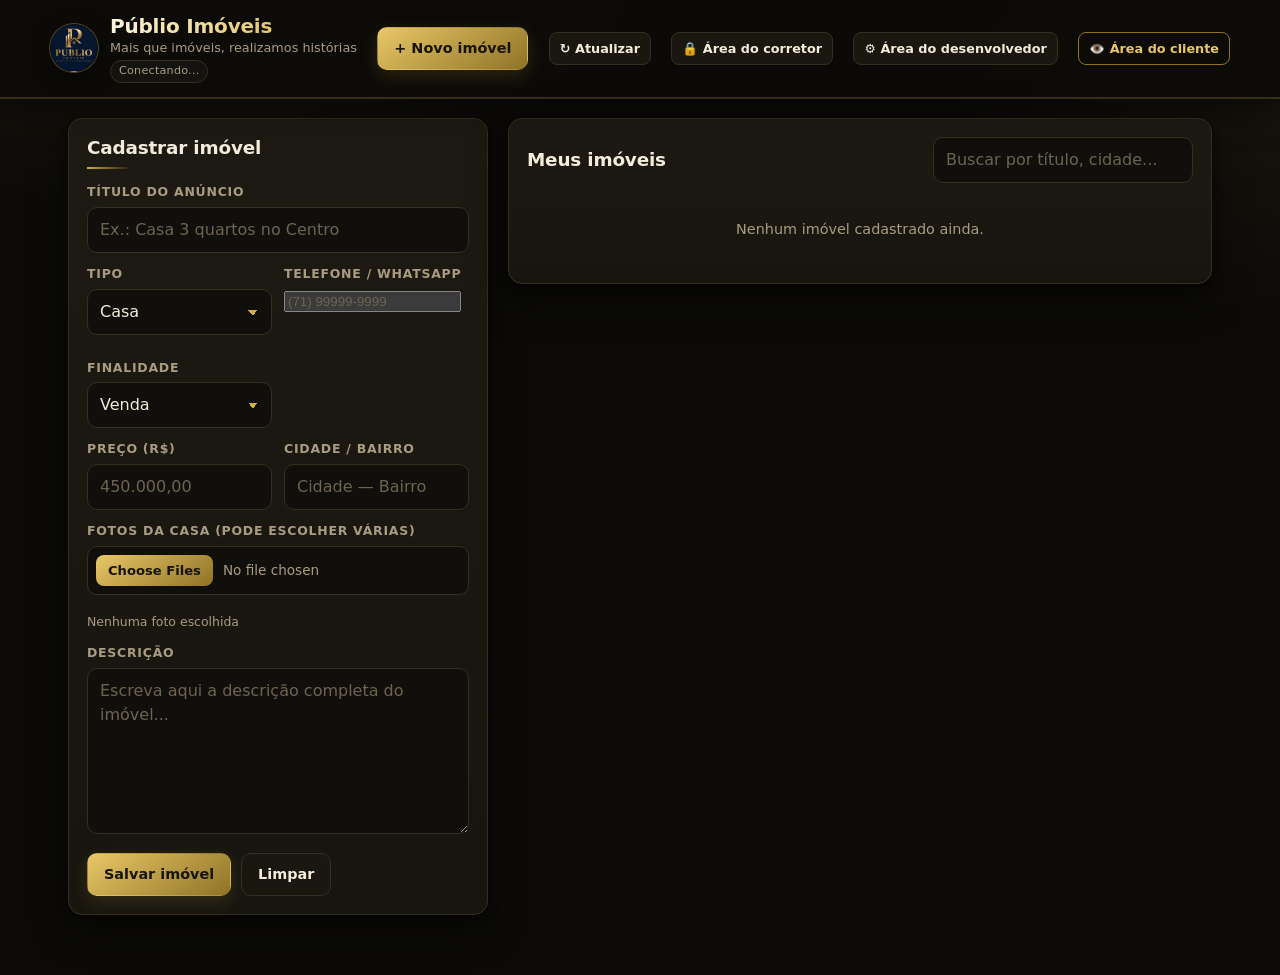
==== commit 350ec2eb: "Telefone/WhatsApp do imovel: campo no corretor e botoes de contato na ficha" ====
--- a/index.html
+++ b/index.html
@@ -9,7 +9,7 @@
 <meta name="theme-color" content="#0c0b09" />
 <meta name="color-scheme" content="dark" />
 <link rel="manifest" href="manifest.webmanifest" />
-<link rel="stylesheet" href="estilo.css?v=15" />
+<link rel="stylesheet" href="estilo.css?v=18" />
 </head>
 <body>
 
@@ -58,10 +58,21 @@
             </select>
           </label>
           <label class="campo">
+            <span>Telefone / WhatsApp</span>
+            <input id="f-telefone" type="tel" inputmode="tel" placeholder="(71) 99999-9999" />
+          </label>
+          <label class="campo">
             <span>Finalidade</span>
             <select id="f-finalidade">
               <option>Venda</option>
               <option>Aluguel</option>
+              <option>Venda e Aluguel</option>
+              <option>Temporada</option>
+              <option>Permuta</option>
+              <option>Financiamento</option>
+              <option>Reservado</option>
+              <option>Vendido</option>
+              <option>Alugado</option>
             </select>
           </label>
         </div>
@@ -323,6 +334,6 @@
 </main>
 
 <script src="fflate.min.js"></script>
-<script src="app.js?v=19"></script>
+<script src="app.js?v=22"></script>
 </body>
 </html>
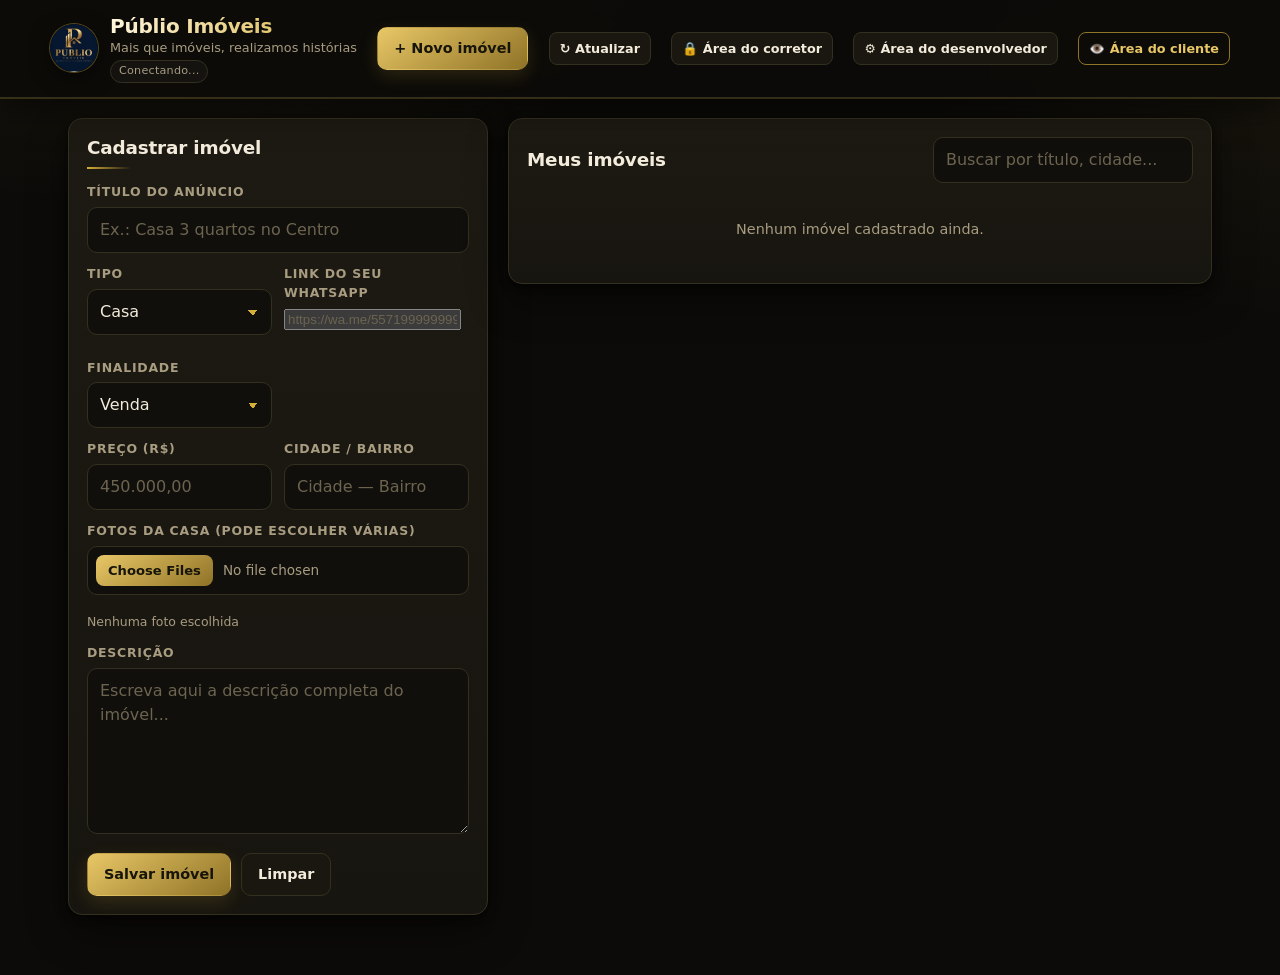
==== commit 70b9219f: "Campo passa a aceitar o link do WhatsApp; botao de ligar so com numero" ====
--- a/index.html
+++ b/index.html
@@ -9,7 +9,7 @@
 <meta name="theme-color" content="#0c0b09" />
 <meta name="color-scheme" content="dark" />
 <link rel="manifest" href="manifest.webmanifest" />
-<link rel="stylesheet" href="estilo.css?v=18" />
+<link rel="stylesheet" href="estilo.css?v=19" />
 </head>
 <body>
 
@@ -58,8 +58,8 @@
             </select>
           </label>
           <label class="campo">
-            <span>Telefone / WhatsApp</span>
-            <input id="f-telefone" type="tel" inputmode="tel" placeholder="(71) 99999-9999" />
+            <span>Link do seu WhatsApp</span>
+            <input id="f-telefone" type="url" inputmode="url" placeholder="https://wa.me/5571999999999" />
           </label>
           <label class="campo">
             <span>Finalidade</span>
@@ -71,8 +71,6 @@
               <option>Permuta</option>
               <option>Financiamento</option>
               <option>Reservado</option>
-              <option>Vendido</option>
-              <option>Alugado</option>
             </select>
           </label>
         </div>
@@ -334,6 +332,6 @@
 </main>
 
 <script src="fflate.min.js"></script>
-<script src="app.js?v=22"></script>
+<script src="app.js?v=25"></script>
 </body>
 </html>
